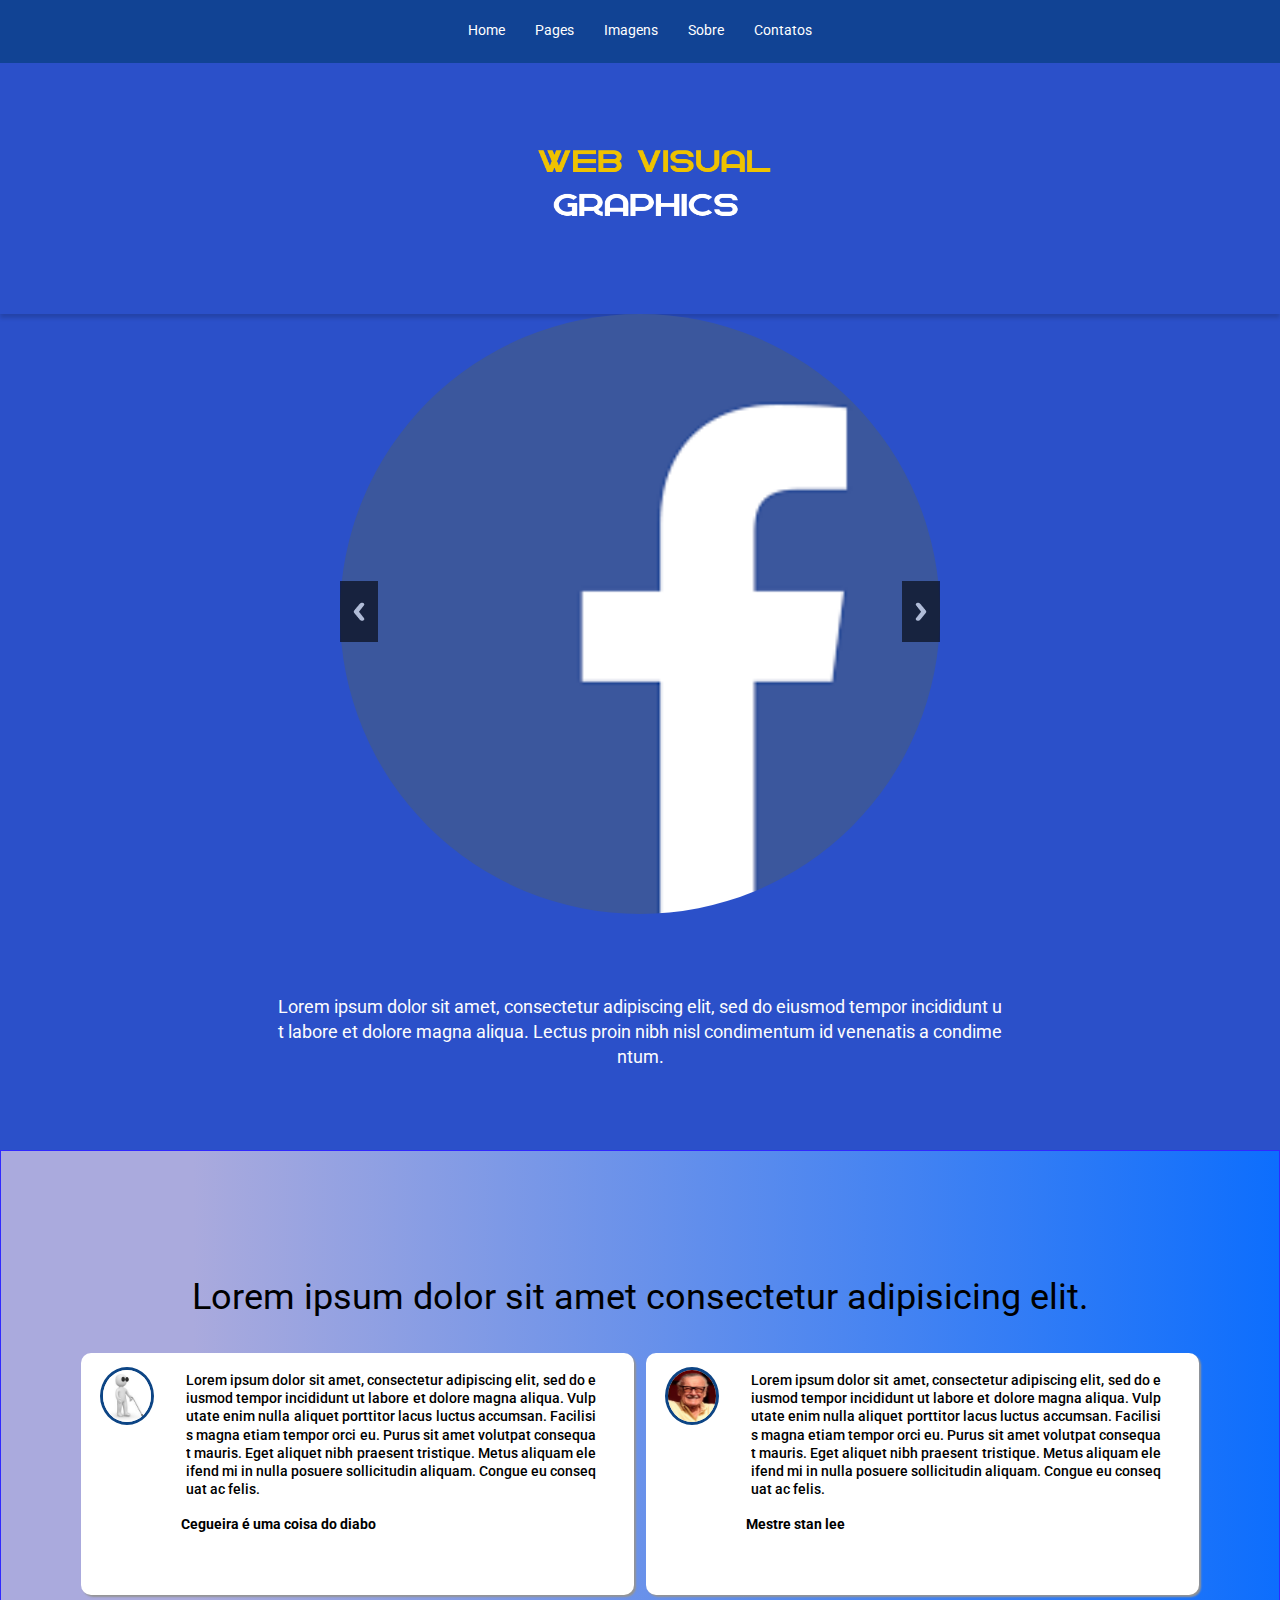
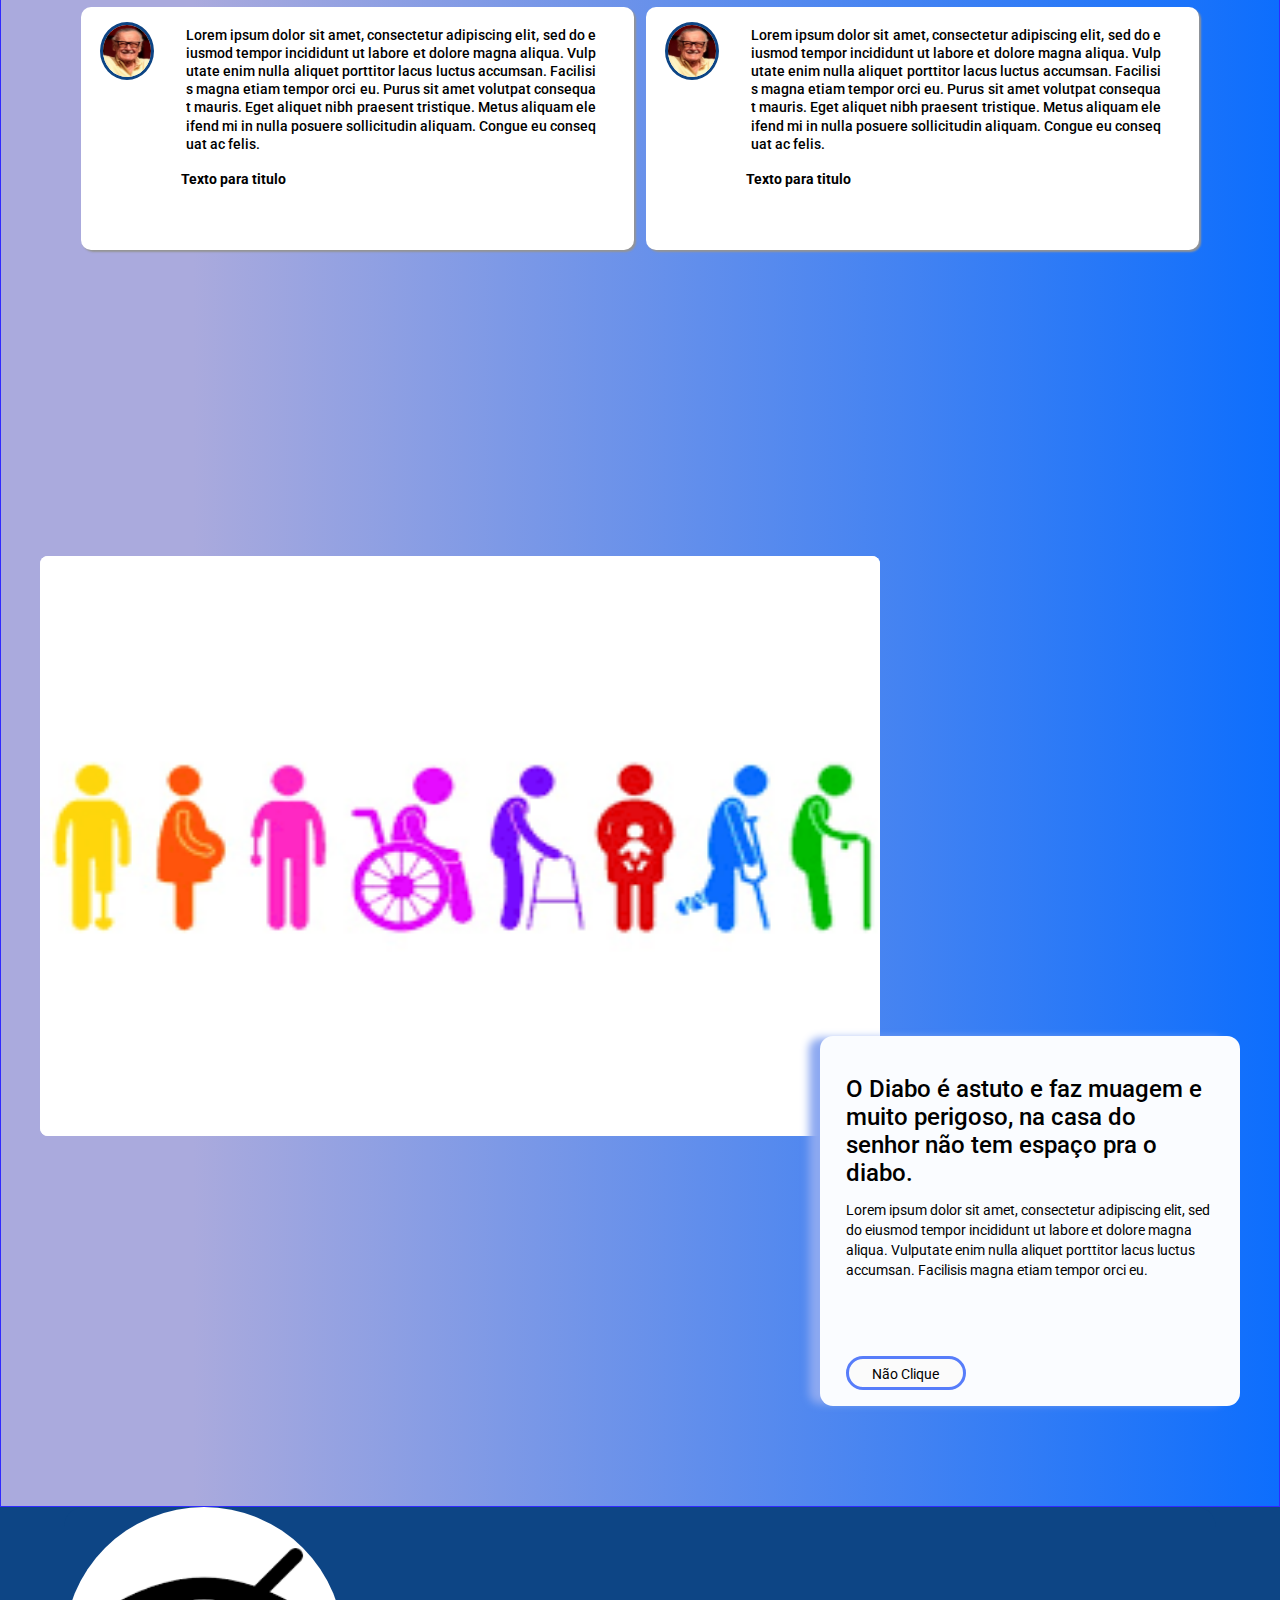
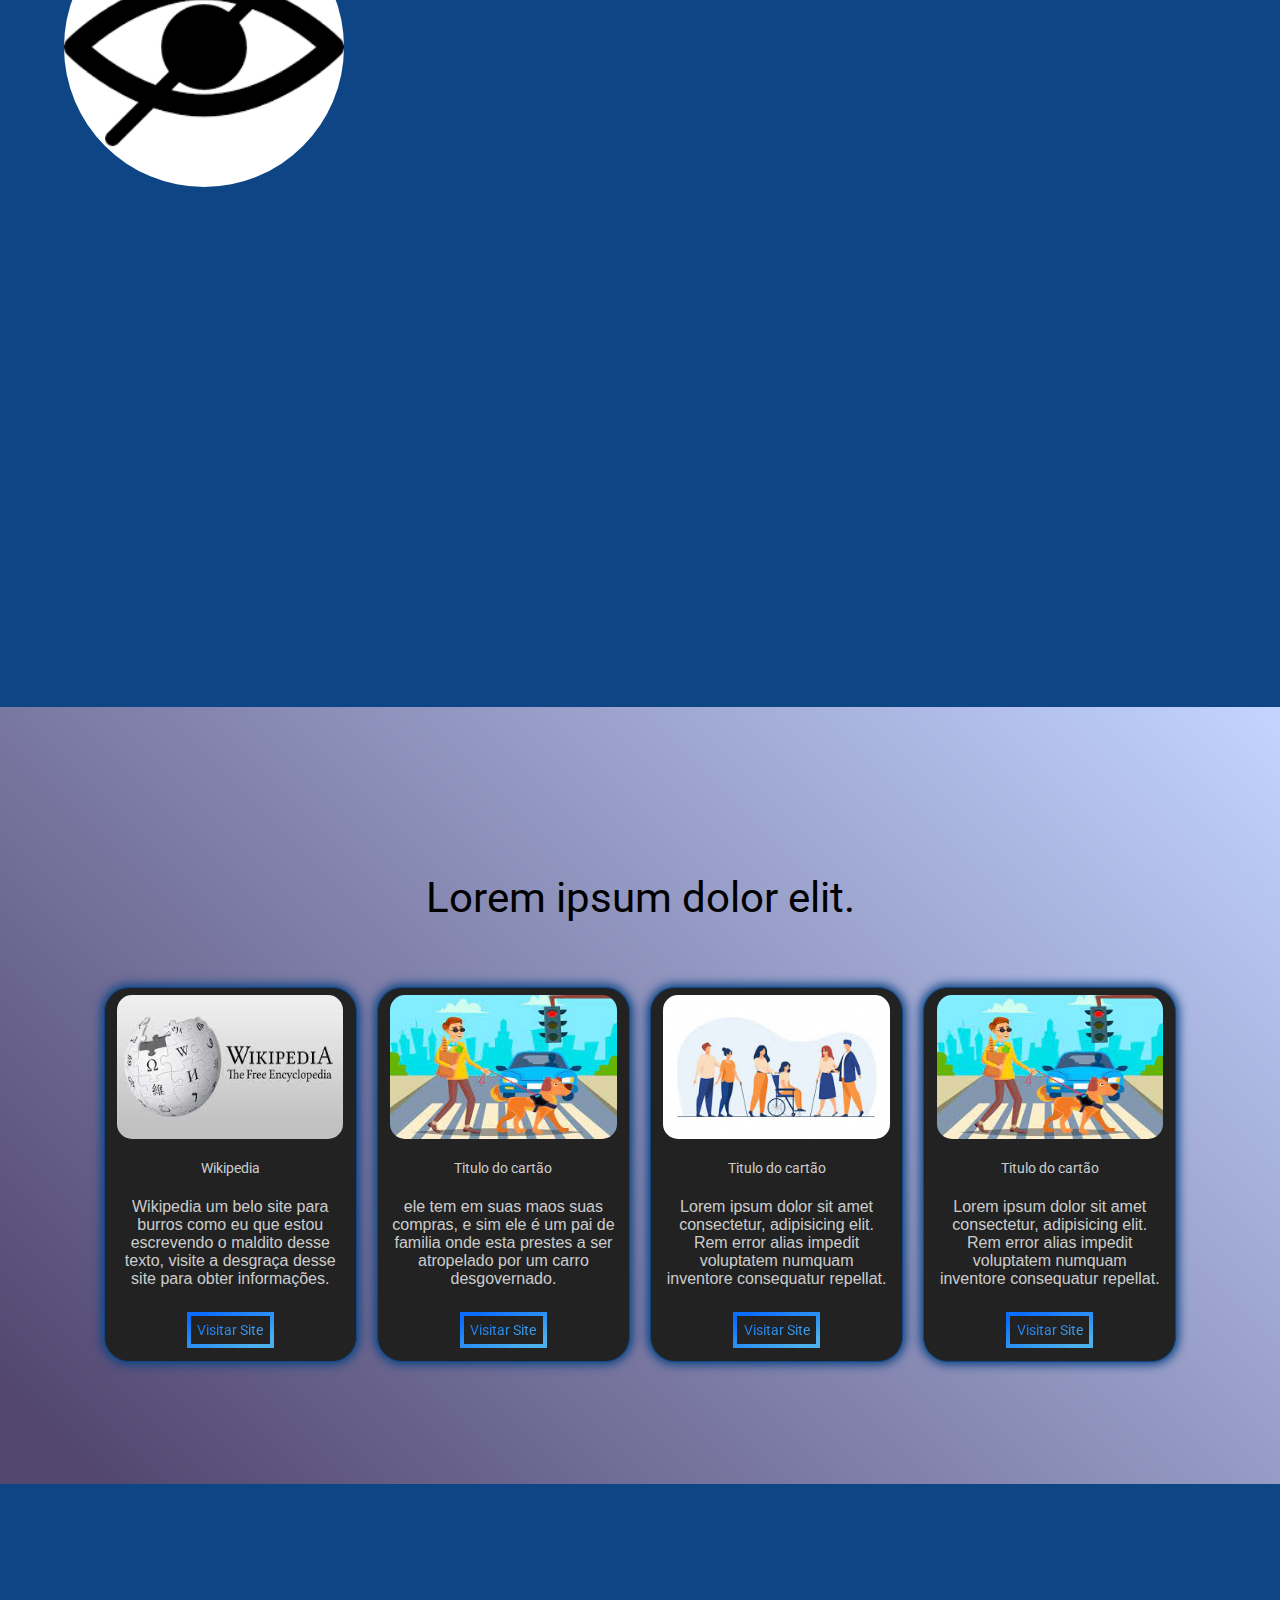
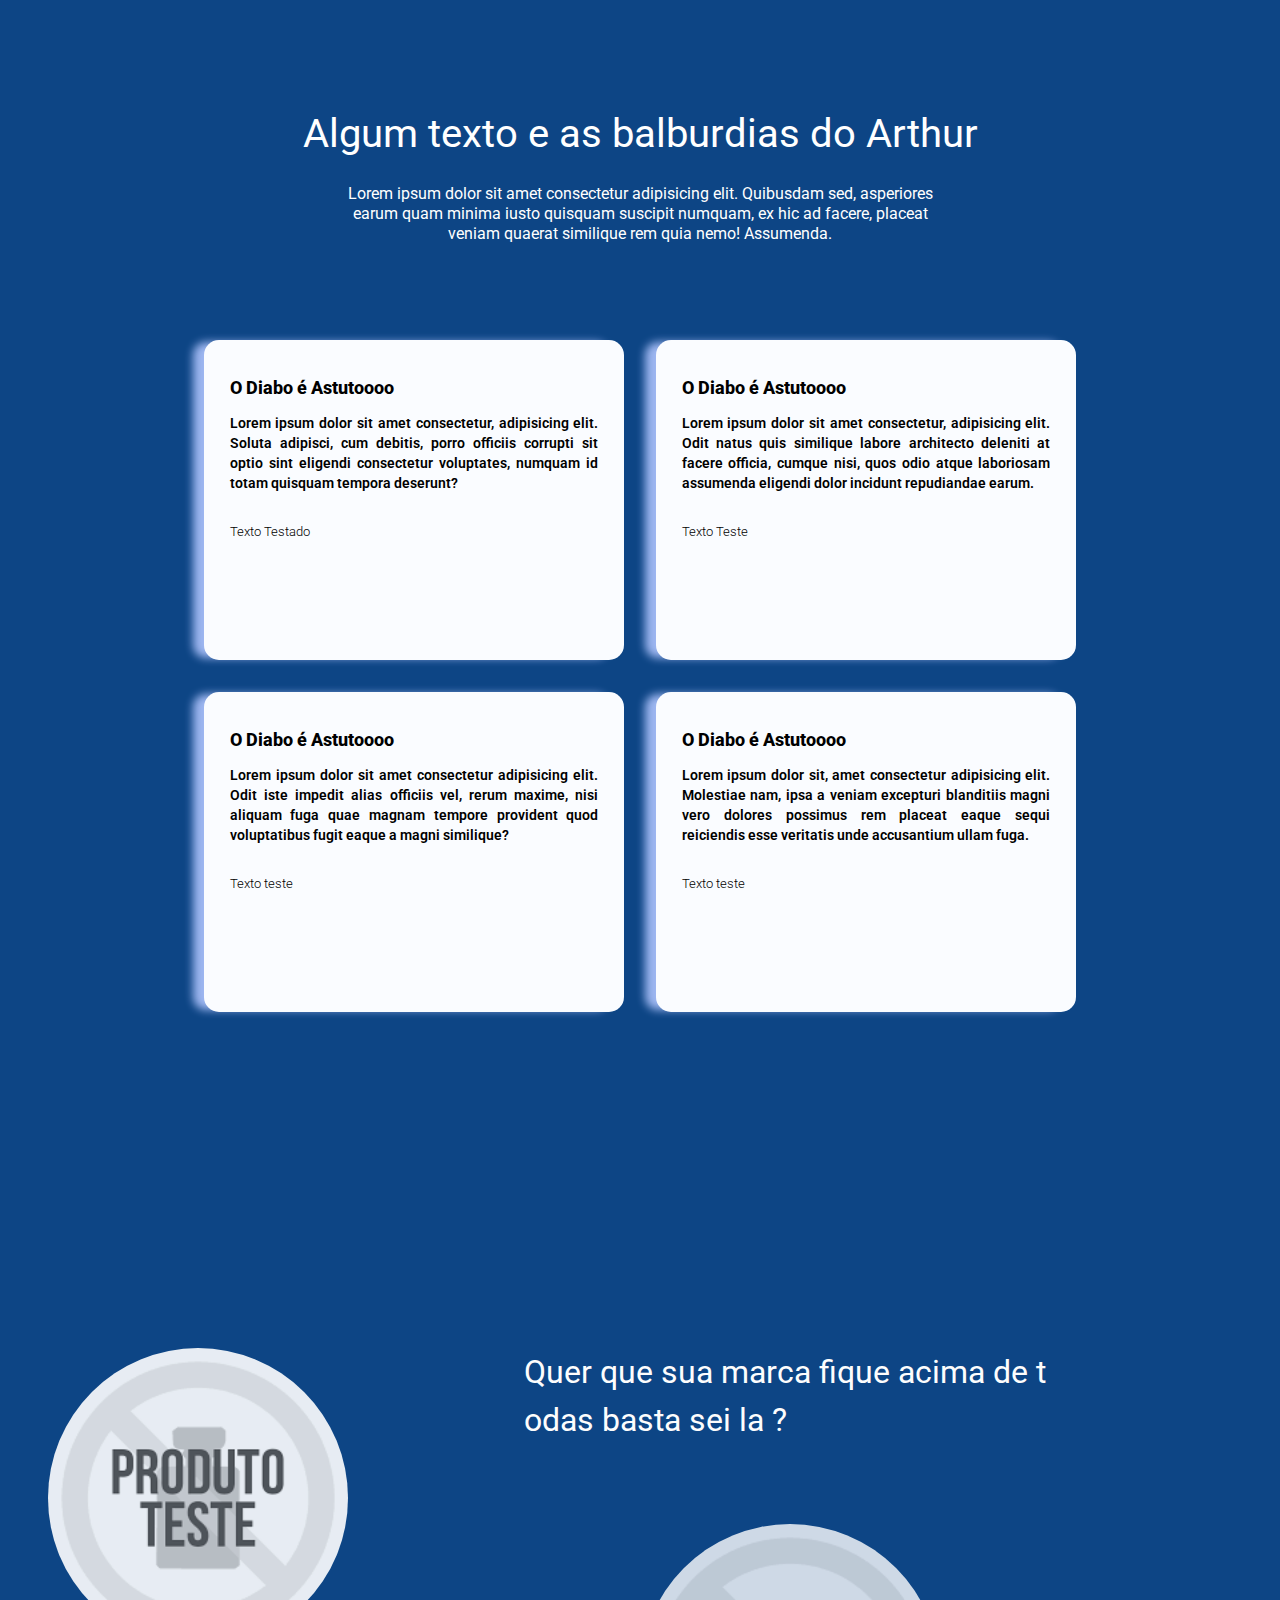
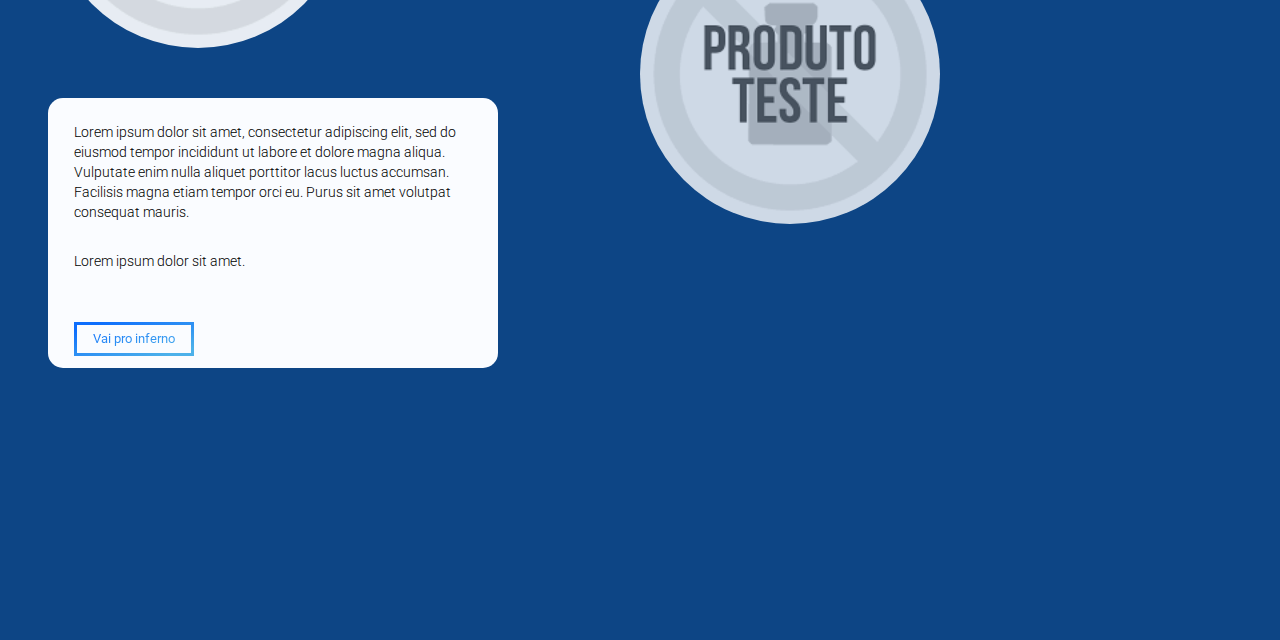
==== assets/index.html @ 1709c355 "arthur" ====
<!DOCTYPE html>
<html lang="pt-br">

<head>
	<meta charset="utf-8">
	<title>Web Visual Graphics</title>
	<meta name="viewport" content="width=device-width,initial-scale=1">
	<link rel="shorcut icon" type="image/jpg" href="img/favicon (1).ico">
	<link rel='stylesheet' href='https://cdn-uicons.flaticon.com/uicons-regular-rounded/css/uicons-regular-rounded.css'>
	<link rel='stylesheet'
		href='https://cdn-uicons.flaticon.com/uicons-regular-straight/css/uicons-regular-straight.css'>
	<link rel="stylesheet" href="./responsive-slide/ResponsiveSlides.js-master/responsiveslides.css">
	<link rel="stylesheet" href="./css/reset.css">
	<link rel="stylesheet" href="./css/style.css">
	<link rel="preconnect" href="https://fonts.googleapis.com">
	<link rel="preconnect" href="https://fonts.gstatic.com" crossorigin>
	<link href="https: //fonts.googleapis.com/css2? family= Poppins:wght@500 & display=swap" rel="stylesheet">
	<link
		href="https://fonts.googleapis.com/css2?family=Montserrat:wght@200;300&family=Open+Sans:wght@300&family=Roboto:wght@300;400;700&display=swap"
		rel="stylesheet">
	<script src="http://ajax.googleapis.com/ajax/libs/jquery/3.0.0/jquery.min.js"></script>
	<script src="./responsive-slide/ResponsiveSlides.js-master/responsiveslides.min.js"></script>
	<script>
		// You can also use "$(window).load(function() {"
		$(function () {
			$("#slider4").responsiveSlides({
				auto: true,
				pager: false,
				nav: true,
				speed: 500,
				namespace: "callbacks",

			});

		});
	</script>
</head>

<body>

	<header class="menus">
		<nav class="nav">
			<ul class="container">
				<li class=""><a href='#'>Home</a></li>
				<li class='dropdown'>
					<a href='#'>Pages <i class="fi fi-rr-angle-small-down"></i></a>
					<div class='mega-menu'>
						<div class="container">
							<div class="item">
								<h3>Home Page</h3>
								<ul>
									<li><a href='./index.html'>Pagina Home</a></li>
								</ul>
							</div>
							<div class="item">
								<h3>Contatos</h3>
								<ul>
									<li><a
											href='mailto:arthurmartins696@gmail.com?subject=Assunto&body=Digite sua mensagem'>Pagina
											para contato</a></li>
								</ul>
							</div>
							<div class="item">
								<h3>Portfolio</h3>
								<ul>
									<li><a href='#'>Portfolio</a></li>
								</ul>
							</div>
							<div class="item">
								<h3>Custom</h3>
								<img src="#">
							</div>
						</div>
					</div>
				</li>
				<li class='dropdown'>
					<a href='#'>Imagens <i class="fi fi-rr-angle-small-down"></i> </a>
					<div class='mega-menu'>
						<div class="container">
							<div class="item">
								<h3>Primeira Imagem</h3>
								<img class="dropdown__img" src="img/250-x-250.jpg">
							</div>

							<div class="item">
								<h3>Segunda Imagem</h3>
								<img class="dropdown__img" src="img/download (1).png">
							</div>

							<div class="item">
								<h3>Terceira Imagem</h3>
								<img class="dropdown__img" src="img/Square_200x200.png">
							</div>

							<div class="item">
								<h3>Terceira Imagem</h3>
								<img src="#">
							</div>

							<div class="item">
								<h3>Quarta Imagem</h3>
								<img src="#">
							</div>

							<div class="item">
								<h3>Quinta Imagem</h3>
								<img src="#">
							</div>

						</div>
					</div>
				</li>
				<li><a href='./devs.html'>Sobre</a></li>
				<li><a href='mailto:arthurmartins696@gmail.com?subject=Assunto&body=Digite sua mensagem'>Contatos</a></li>
			</ul>
		</nav>
	</header>

	<section class="logotipo">
		<div class="container">
			<img src="./img/Logotipo 5.png" class="logotipo__img" alt="logotipo do web visual"></img>
		</div>
	</section>

	<div class="testeTestadoBanner">
		<section class="container">
			<div id="banner">
				<div class="banner__principal">
					<ul class="rslides" id="slider4">
						<li>
							<a href="https://pt-br.facebook.com/"><img class="banner__img" src="./img/facebook.png"
									alt="imagem do facebook para banner"></a>
						</li>
						<li>
							<a href="https://www.instagram.com/axthurx/"><img class="banner__img"
									src="./img/download (1).jpg" alt="imagem do instagram para o banner"></a>
						</li>
						<li>
							<a><img class="banner__img img-fluid" src="./img/download (2).jpg"
									alt="imagem do twitter pra o banner "></a>
						</li>
					</ul>
				</div>
			</div>
			<div class="banner__paragrafo">
				<p class="banner__texto">
					Lorem ipsum dolor sit amet, consectetur adipiscing elit, sed do eiusmod tempor incididunt ut labore
					et dolore magna aliqua. Lectus proin nibh nisl condimentum id venenatis a condimentum. </p>
			</div>
		</section>
	</div>

	<main class="caixas">
		<div class="testandoContainer ">
			<section class="container">
				<h2 class="caixas__titulos">Lorem ipsum dolor sit amet consectetur adipisicing elit.</h2>

				<div class="caixas__conteudo">
					<div class="caixas__body">
						<div class="caixas__body-conteudo">
							<img class="caixas__body-imagens" src="./img/cegodemuleta.jpg"
								alt="deficiente visual de muleta imagem para cartão de informações">
							<p class="caixas__body-texto">Lorem ipsum dolor sit amet, consectetur adipiscing
								elit, sed do eiusmod tempor incididunt ut labore et dolore magna aliqua. Vulputate
								enim nulla aliquet porttitor lacus luctus accumsan. Facilisis magna etiam tempor
								orci eu. Purus sit amet volutpat consequat mauris. Eget aliquet nibh praesent
								tristique. Metus aliquam eleifend mi in nulla posuere sollicitudin aliquam. Congue
								eu consequat ac felis.</p>
							<h3 class="caixas__body-subtitulo">Cegueira é uma coisa do
								diabo</h3>
						</div>
					</div>

					<div class="caixas__body">
						<div class="caixas__body-conteudo">
							<img class="caixas__body-imagens" src="./img/stanlee.jpg" alt="">
							<p class="caixas__body-texto">Lorem ipsum dolor sit amet, consectetur adipiscing
								elit, sed do eiusmod tempor incididunt ut labore et dolore magna aliqua. Vulputate
								enim nulla aliquet porttitor lacus luctus accumsan. Facilisis magna etiam tempor
								orci eu. Purus sit amet volutpat consequat mauris. Eget aliquet nibh praesent
								tristique. Metus aliquam eleifend mi in nulla posuere sollicitudin aliquam. Congue
								eu consequat ac felis.</p>
							<h3 class="caixas__body-subtitulo">Mestre stan lee</h3>
						</div>
					</div>

					<div class="caixas__body">
						<div class="caixas__body-conteudo">
							<img class="caixas__body-imagens" src="./img/stanlee.jpg" alt="">
							<p class="caixas__body-texto">Lorem ipsum dolor sit amet, consectetur adipiscing
								elit, sed do eiusmod tempor incididunt ut labore et dolore magna aliqua. Vulputate
								enim nulla aliquet porttitor lacus luctus accumsan. Facilisis magna etiam tempor
								orci eu. Purus sit amet volutpat consequat mauris. Eget aliquet nibh praesent
								tristique. Metus aliquam eleifend mi in nulla posuere sollicitudin aliquam. Congue
								eu consequat ac felis.
							</p>
							<h3 class="caixas__body-subtitulo">Texto para titulo</h3>
						</div>
					</div>

					<div class="caixas__body">
						<div class="caixas__body-conteudo">
							<img class="caixas__body-imagens" src="./img/stanlee.jpg" alt="">
							<p class="caixas__body-texto">Lorem ipsum dolor sit amet, consectetur adipiscing
								elit, sed do eiusmod tempor incididunt ut labore et dolore magna aliqua. Vulputate
								enim nulla aliquet porttitor lacus luctus accumsan. Facilisis magna etiam tempor
								orci eu. Purus sit amet volutpat consequat mauris. Eget aliquet nibh praesent
								tristique. Metus aliquam eleifend mi in nulla posuere sollicitudin aliquam. Congue
								eu consequat ac felis.
							</p>
							<h3 class="caixas__body-subtitulo">Texto para titulo</h3>
						</div>
					</div>
				</div>
			</section>


			<article class="container">
				<section class="principal">

					<div class="principal__primeiro">
						<img src="./img/download (2).png " alt="Imagem de acessibilidade digital"
							class="principal__primeiro-imagem">
					</div>

					<div class="principal__conteudo">
						<div class="principal__conteudo-body">
							<h4 class="principal__conteudo-titulo">O Diabo é astuto e faz muagem e muito perigoso, na
								casa
								do senhor não tem espaço pra o diabo. </h4>
							<p class="principal__conteudo-texto">
								Lorem ipsum dolor sit amet, consectetur adipiscing elit, sed do eiusmod tempor
								incididunt ut labore et dolore magna aliqua. Vulputate enim nulla aliquet porttitor
								lacus luctus accumsan. Facilisis magna etiam tempor orci eu.</p>
							<!-- <small>
								<p class="principal__conteudo-subtexto">Texto Testado</p>
							</small> -->
							<button type="button" class="principal__conteudo-btn"><a
									href="https://hackertyper.net/#">Não
									Clique</a></button>
						</div>
					</div>

				</section>
			</article>
		</div>
	</main>

	<div class="bola">
		<b></b>
	</div>


	<div class="testeManeiro">
		<h2 class="cards__titulo">Lorem ipsum dolor elit.</h2>
		<div class="container">
			<div class="cards">
				<div class="card">
					<div class="box">
						<img src="./img/download (3).jpg" class="card__img" alt="...">
						<div class="card__body">
							<h5 class="card__title">Wikipedia</h5>
							<!-- <h6 class="card__subtitle">Professor dos Burros</h6> -->
							<p class="card__text">Wikipedia um belo site para burros como eu que estou escrevendo o
								maldito
								desse texto, visite a desgraça desse site para obter informações.</p>
							<a href="https://pt.wikipedia.org/wiki/Wikip%C3%A9dia:P%C3%A1gina_principal"
								class="card__btn"><i class="fi fi-rr-link-alt"></i> Visitar Site</a>
						</div>
					</div>
				</div>
				<div class="card">
					<div class="box">
						<img src="./img/dvisuais2.jpg" class="card__img" alt="...">
						<div class="card__body">
							<h5 class="card__title">Titulo do cartão</h5>
							<!-- <h6 class="card__subtitle">Subtitulo do cartão</h6> -->
							<p class="card__text">ele tem em suas maos suas compras, e sim ele é um pai de familia onde
								esta
								prestes a ser atropelado por um carro desgovernado.</p>
							<a href="#" class="card__btn"><i class="fi fi-rr-link-alt"></i> Visitar Site</a>
						</div>
					</div>
				</div>
				<div class="card">
					<div class="box">
						<img src="./img/pessoasacesse.jpg" class="card__img" alt="...">
						<div class="card__body">
							<h5 class="card__title">Titulo do cartão</h5>
							<!-- <h6 class="card__subtitle">Subtitulo do cartão</h6> -->
							<p class="card__text">Lorem ipsum dolor sit amet consectetur, adipisicing elit. Rem error
								alias
								impedit voluptatem numquam inventore consequatur repellat.</p>
							<a href="#" class="card__btn"><i class="fi fi-rr-link-alt"></i> Visitar Site</a>
						</div>
					</div>
				</div>

				<div class="card">
					<div class="box">
						<img src="./img/dvisuais2.jpg" class="card__img" alt="...">
						<div class="card__body">
							<h5 class="card__title">Titulo do cartão</h5>
							<!-- <h6 class="card__subtitle">Subtitulo do cartão</h6> -->
							<p class="card__text">Lorem ipsum dolor sit amet consectetur, adipisicing elit. Rem error
								alias
								impedit voluptatem numquam inventore consequatur repellat.</p>
							<a href="#" class="card__btn"><i class="fi fi-rr-link-alt"></i> Visitar Site</a>
						</div>
					</div>
				</div>
			</div>
		</div>
	</div>

	<div class="container">
		<div class="text">
			<h4 class="text__titulo">Algum texto e as balburdias do Arthur</h4>
			<p class="text__subtitulo">Lorem ipsum dolor sit amet consectetur adipisicing elit. Quibusdam sed,
				asperiores
				earum quam minima iusto
				quisquam suscipit numquam, ex hic ad facere, placeat veniam quaerat similique rem quia nemo! Assumenda.
			</p>
		</div>
		<section class="container">
			<section class="quadrado">
				<div class="quadrado__informacao">
					<div class="quadrado__informacao-body">
						<i class="quadrado__icone fi fi-rs-settings"></i>
						<h4 class="quadrado__informacao-titulo">O Diabo é Astutoooo</h4>
						<p class="quadrado__informacao-texto">Lorem ipsum dolor sit amet consectetur, adipisicing elit.
							Soluta adipisci, cum debitis, porro officiis corrupti sit optio sint eligendi consectetur
							voluptates, numquam id totam quisquam tempora deserunt?</p>
						<small>
							<p class="quadrado__informacao-subtexto">Texto Testado</p>
						</small>
					</div>
				</div>
				<div class="quadrado__informacao">
					<div class="quadrado__informacao-body">
						<i class="quadrado__icone fi fi-rs-settings"></i>
						<h4 class="quadrado__informacao-titulo">O Diabo é Astutoooo</h4>
						<p class="quadrado__informacao-texto">Lorem ipsum dolor sit amet consectetur, adipisicing elit.
							Odit natus quis similique labore architecto deleniti at facere officia, cumque nisi, quos
							odio atque laboriosam assumenda eligendi dolor incidunt repudiandae earum.</p>
						<small>
							<p class="quadrado__informacao-subtexto">Texto Teste</p>
						</small>
					</div>
				</div>
				<div class="quadrado__informacao">
					<div class="quadrado__informacao-body">
						<i class="quadrado__icone fi fi-rs-settings"></i>
						<h4 class="quadrado__informacao-titulo">O Diabo é Astutoooo</h4>
						<p class="quadrado__informacao-texto">Lorem ipsum dolor sit amet consectetur adipisicing elit.
							Odit iste impedit alias officiis vel, rerum maxime, nisi aliquam fuga quae magnam tempore
							provident quod voluptatibus fugit eaque a magni similique?</p>
						<small>
							<p class="quadrado__informacao-subtexto">Texto teste</p>
						</small>
					</div>
				</div>
				<div class="quadrado__informacao">
					<div class="quadrado__informacao-body">
						<i class="quadrado__icone fi fi-rs-settings"></i>
						<h4 class="quadrado__informacao-titulo">O Diabo é Astutoooo</h4>
						<p class="quadrado__informacao-texto">Lorem ipsum dolor sit, amet consectetur adipisicing elit.
							Molestiae nam, ipsa a veniam excepturi blanditiis magni vero dolores possimus rem placeat
							eaque sequi reiciendis esse veritatis unde accusantium ullam fuga.</p>
						<small>
							<p class="quadrado__informacao-subtexto">Texto teste</p>
						</small>
					</div>
				</div>
	</div>
	</section>
	</section>

	<section class="containerFinal">
	<section class="container">
			<div class="final">
				<div class="final__dupla">
					<img class="final__imagem" src="./img/testeimg.png" alt="alguma imagem">
					<h5 class="final__texto">Quer que sua marca fique acima de todas basta sei la ?</h5>
				</div>
				<img class="final__outram" src="./img/testeimg.png" alt="">

			</div>
			<div class="final__caixa">
				<div class="final__conteudo">
					<p class="final__conteudo-texto">Lorem ipsum dolor sit amet, consectetur adipiscing elit, sed do
						eiusmod tempor incididunt ut labore et dolore magna aliqua. Vulputate enim nulla aliquet
						porttitor lacus luctus accumsan. Facilisis magna etiam tempor orci eu. Purus sit amet volutpat
						consequat mauris.</p>
					<small>
						<p class="final__conteudo-subtexto">Lorem ipsum dolor sit amet.</p>
					</small>
					<button class="final__conteudo-btn"><a href="https://inferno.com">Vai pro
							inferno</a></button>
				</div>
			</div>
		</section>
	</section>
	<script src="js/main.js"></script>
</body>

</html>
---- assets/responsive-slide/ResponsiveSlides.js-master/responsiveslides.css ----
/*! http://responsiveslides.com v1.55 by @viljamis */
---- assets/css/style.css ----
@import url('../responsive-slide/ResponsiveSlides.js-master/demo/demo.css');
	@import url('https://cdn-uicons.flaticon.com/uicons-regular-rounded/css/uicons-regular-rounded.css');
	@import url('https://cdn-uicons.flaticon.com/uicons-regular-straight/css/uicons-regular-straight.css');

	:root {
		--effect: hover 1s linear infinite;
		--gradiente: linear-gradient(to left top, #4cb1ea 10%, #0d6efd 90%) !important;
		font-family: 'Montserrat', sans-serif;
		font-family: 'Open Sans', sans-serif;
		font-family: 'Roboto', sans-serif;
		font-family: 'Poppins', sans-serif;
	}

	body {
		background-color: #0d4585;
		font: 14px/20px "Roboto", sans-serif;
		margin: auto auto;
		justify-content: center;
		text-align: center;
		-webkit-font-smoothing: antialiased;
		min-height: 100vh;
	}

	.teste {
		font-size: 3rem;
	}

	.testandoContainer {
		border: solid 1px rgb(48, 41, 255);
		background: linear-gradient(90deg, #aadf 15%, #0d6efd 100%);
		width: 100vw;
	}

	.testeTestadoBanner {
		width: 100%;
		height: auto;
		background-color: rgb(43, 80, 201);
	}

	.testeTestadoQ {
		background-color: #edeaea;
	}

	.testeManeiro {
		flex-wrap: nowrap !important;
		background: linear-gradient(45deg, #5d476cdd 5%, #c2d4ff 100%);
		padding: 7rem;
		height: auto;
	}

	.container {
		margin: auto !important;
		max-width: 1200px;
		margin: 300px;
	}

	.nav {
		background: #114394;
		font-size: 0;
		position: relative;
	}

	nav>ul>li {
		display: inline-block;
		font-size: 14px;
		padding: 0 15px;
		position: relative;
	}

	nav>ul>li>a {
		color: #fff;
		display: block;
		padding: 20px 0;
		border-bottom: 3px solid transparent;
		transition: all .3s ease;
	}

	nav>ul>li:hover>a {
		color: rgba(126, 126, 126, 0.993);
		border-bottom: 3px solid #444;
	}

	.mega-menu {
		background: rgba(235, 235, 235, 0.824);
		visibility: hidden;
		opacity: 0;
		transition: visibility 0s, opacity 0.5s linear;
		position: absolute;
		left: 0;
		right: 0;
		width: 100%;
		z-index: 4;
	}

	.mega-menu h3 {
		color: #444;
	}

	.mega-menu .container {
		display: flex;
	}

	.mega-menu .item {
		flex-grow: 1;
		margin: 0 10px;
	}

	.mega-menu a {
		border-bottom: 1px solid #ddd;
		color: #2c678b;
		display: block;
		padding: 10px 0;
	}

	.mega-menu a:hover {
		color: #2d6a91;
	}

	.dropdown {
		position: static;
	}

	.dropdown:hover .mega-menu {
		visibility: visible;
		opacity: 1;
	}

	.dropdown__img {
		width: 60px;
		height: 40px;
		margin-top: 5px;
	}

	.callbacks_nav {
		display: table;
	}

	#banner .container {
		margin-top: 4rem;
	}

	.logotipo {
		background-color: rgb(43, 80, 201);
		background-position: center center;
		box-shadow: 0px 4px 4px rgba(0, 0, 0, 0.16);
		position: relative;
	}

	.logotipo__img {
		width: 300px;
		height: 240px;
		margin: 3px 14px 3px 14px;
		text-decoration: none;
		cursor: pointer;
		z-index: 1;
	}

	#banner {
		width: 50%;
		margin: auto auto;
		position: relative;
	}

	.banner__paragrafo {
		width: 74%;
		text-align: center;
		margin: 0;
		display: inline-block;
	}

	.banner__texto {
		padding: 5rem;
		word-break: break-all;
		font-size: 18px;
		color: #fdfdfd;
		line-height: 1.4;
	}

	.rslides {
		border-radius: 50%;
	}

	.caixas {
		display: flex;
	}

	.caixas__titulos {
		font-size: 36px;
		margin: 8rem 0 2rem 0;
		text-align: center;
		line-height: 36px;
	}

	.caixas__conteudo {
		display: flex;
		flex-wrap: wrap;
		justify-content: center;
	}

	.caixas__body {
		border-radius: 10px;
		width: 45%;
		height: 230px;
		background-color: #FFF;
		margin: 0.5%;
		box-shadow: 2px 2px 2px rgb(148, 148, 148);
		padding: .4rem;
	}

	.caixas__body-imagens {
		float: left;
		width: 10%;
		height: 58px;
		border-radius: 50%;
		border: 3px solid #0d4585;
		margin: .5rem 0 11rem .8rem;
		box-sizing: border-box;
		background: center;
	}

	.caixas__body-conteudo a {
		text-decoration: none;
		color: #000;
		font-weight: bold;
		width: 100%;
		height: 100%;
	}

	.caixas__body-texto {
		width: 76%;
		text-align: justify;
		line-height: 1.3;
		word-break: break-all;
		overflow: hidden;
		vertical-align: top;
		display: inline-block;
		font-weight: 500;
		margin-top: 12px;
	}

	.caixas__body-subtitulo {
		font-size: 14px;
		font-weight: 700;
		margin: 1rem;
		text-align: start;
		left: 27px;
		position: relative;
	}

	.principal {
		margin-top: 300px;
	}

	.principal__primeiro {
		width: 70%;
		height: 580px;
		background-color: #fff;
		z-index: -1;
		border-radius: 8px;
	}

	.principal__primeiro-imagem {
		width: 100%;
		height: 100%;
		border-radius: 8px;
	}

	.principal__conteudo {
		background-color: #fafcff;
		width: 35%;
		height: 370px;
		float: right;
		bottom: 100px;
		position: relative;
		box-shadow: -13px 0 8px -2px rgb(141, 169, 241);
		border-radius: 13px;
	}

	.principal__conteudo-body {
		margin-top: -0.2rem;
		padding: 1.6rem;
		display: flex;
		flex-direction: column;
		text-align: start;
	}

	.principal__conteudo-titulo {
		font: 1.5rem 'Roboto', sans-serif;
		font-weight: 500;
		margin: 1rem 0 0.9rem 0;
	}

	.principal__conteudo-texto {
		font-size: 0.9rem;
		font-weight: 400;
	}

	.principal__conteudo-subtexto {
		margin: 1.7rem 0 0.7rem 0;
		font-weight: 300;
	}

	.principal__conteudo-btn {
		background: #fbfbfb;
		border: 3px solid rgb(87, 125, 250);
		border-radius: 17px;
		color: #000;
		padding: .4rem;
		position: relative;
		font: 0.9rem 'Roboto', sans-serif;
		height: 34px;
		width: 120px;
		transition: .6s;
		position: absolute;
		top: 20rem;
	}

	.principal__conteudo-btn:hover,
	.principal__conteudo-btn:focus {
		transform: scale(1.2);
	}

	.bola {
		background-color: #0d4585;
		margin: auto auto;
		width: 90vw;
		height: 800px;
		position: relative;
		border-radius: 20px;
		overflow: hidden;
		z-index: -99;
		justify-content: center;
	}

	.bola b {
		display: block;
		margin: auto auto;
		width: 280px;
		height: 280px;
		border-radius: 50%;
		background: url(../img/download.png) no-repeat center/ cover;
		position: absolute;
		-webkit-animation: moveX 2s linear 0s infinite alternate, moveY 3.4s linear 0s infinite alternate;
		-moz-animation: moveX 2s linear 0s infinite alternate, moveY 3.4s linear 0s infinite alternate;
		-o-animation: moveX 2s linear 0s infinite alternate, moveY 3.4s linear 0s infinite alternate;
		animation: moveX 4s linear 0s infinite alternate, moveY 3.4s linear 0s infinite alternate;
	}

	@-webkit-keyframes moveX {
		from {
			left: 0;
		}

		to {
			left: calc(55vw);
		}
	}

	@-moz-keyframes moveX {
		from {
			left: 0;
		}

		to {
			left: calc(55vw);
		}
	}

	@-o-keyframes moveX {
		from {
			left: 0;
		}

		to {
			left: calc(55vw);
		}
	}

	@keyframes moveX {
		from {
			left: 0;
		}

		to {
			left: calc(55vw);
		}
	}

	@-webkit-keyframes moveY {
		from {
			top: 0;
		}

		to {
			top: 500px;
		}
	}

	@-moz-keyframes moveY {
		from {
			top: 0;
		}

		to {
			top: 500px;
		}
	}

	@-o-keyframes moveY {
		from {
			top: 0;
		}

		to {
			top: 500px;
		}
	}

	@keyframes moveY {
		from {
			top: 0;
		}

		to {
			top: 500px;
		}
	}

	.testeManeiro .container {
		display: flex;
		justify-content: center;
	}

	.cards {
		display: flex;
		flex-wrap: nowrap;
	}

	.cards__titulo {
		font-size: 42px;
		margin: 4rem 0 4rem 0;
		text-align: center;
		line-height: 30px;
	}

	.card {
		transition: .6s;
	}

	.box {
		position: relative;
		height: 360px;
		border: 1px solid #0f4685;
		box-shadow: 0px 0px 10px 3px rgba(15, 70, 133, 1);
		border-radius: 25px;
		background: #222;
		color: rgba(250, 250, 250, 0.8);
		margin-bottom: 2rem;
		margin: 10px;
		width: 14.9rem;
		padding: .4rem;
	}

	.card:hover {
		transform: translateY(-40px);
	}

	.card__img {
		height: 40%;
		width: 95%;
		border-radius: 15px;
	}

	.card__body {
		padding: .5rem;
	}

	.card__subtitle {
		font-size: 0.75rem;
		margin-top: 0.3rem;
	}

	.card__title {
		margin: .4rem 0 .25rem 0;
	}

	.card__text {
		position: relative;
		top: 1rem;
		font: message-box;
	}

	.card__btn {
		border: 4px solid;
		border-image-slice: 1;
		background: var(--gradiente) !important;
		cursor: pointer;
		-webkit-background-clip: text !important;
		-webkit-text-fill-color: transparent !important;
		border-image-source: var(--gradiente) !important;
		text-decoration: none;
		padding: 0.4rem;
		top: 3rem;
		position: relative;
		box-sizing: border-box;
		transition: all .25s ease;
	}

	.card__btn:hover,
	.card__btn:focus {
		background: var(--gradiente) !important;
		-webkit-background-clip: none !important;
		-webkit-text-fill-color: #fff !important;
		border: 4px solid #fff !important;
		box-shadow: #222 1px 0 10px;
	}

	.text {
		margin: 15rem 0 5rem 0;
		font-size: 1rem;
		font: 500;
		color: #fff;
	}

	.text__titulo {
		font-size: 2.5rem;
	}

	.text__subtitulo {
		margin: 2.5rem auto auto auto;
		text-align: center;
		width: 51%;
	}

	.quadrado {
		display: flex;
		flex-direction: row;
		flex-wrap: wrap;
		place-content: center;
	}

	.quadrado__informacao {
		background-color: #fafcff;
		width: 35%;
		height: 320px;
		border-radius: 15px;
		box-shadow: -13px 0 8px -2px rgb(157 182 240);
		margin: 1rem;
		transition: .6s;
	}

	.quadrado__informacao-body {
		margin-top: -0.2rem;
		padding: 1.6rem;
		display: flex;
		flex-direction: column;
		text-align: justify;
	}

	.quadrado__icone {
		font-size: 50px;
	}

	.quadrado__informacao-titulo {
		font: 1.5rem 'Roboto', sans-serif;
		font-weight: 800;
		font-size: 1.1rem;
		margin: 1rem 0 1rem 0;
	}

	.quadrado__informacao-texto {
		font-size: 0.9rem;
		font-weight: 600;
	}

	.quadrado__informacao-subtexto {
		margin: 1.7rem 0 0 0;
		font-weight: 300;
		font-size: 0.8rem;
	}

	.quadrado__informacao:hover {
		transform: translateY(-30px);
	}

	.containerFinal {
		margin: 17rem 0 11rem 0;
		padding: 3rem;
	}

	.final__imagem {
		border-radius: 50%;
		background: center/no-repeat;
		box-sizing: border-box;
		width: 300px;
		height: 300px;
		float: left;
		opacity: 0.9;
	}

	.final__texto {
		font-size: 2rem;
		width: 45%;
		text-align: initial;
		line-height: 1.5;
		word-break: break-all;
		vertical-align: top;
		display: inline-block;
		color: #fdfdfd;
	}

	.final__outram {
		width: 300px;
		height: 300px;
		border-radius: 50%;
		box-sizing: border-box;
		position: relative;
		top: 5rem;
		z-index: 22;
		animation: rotateZ 2s linear infinite alternate;
		animation: rotateR 2s linear infinite alternate;
		opacity: 0.8;
	}

	@keyframes rotateZ {
		from {
			transform: rotate(-5deg);
		}

		to {
			transform: rotate(9deg);
		}
	}

	@keyframes rotateR {
		from {
			transform: rotate(9deg);
		}

		to {
			transform: rotate(-5deg);
		}
	}


	.final__caixa {
		background-color: #fafcff;
		width: 38%;
		height: 270px;
		border-radius: 15px;
		transition: .6s;
		position: relative;
		bottom: 3rem;
	}

	.final__conteudo {
		margin-top: -0.2rem;
		padding: 1.6rem;
		display: flex;
		flex-direction: column;
		text-align: start;
	}

	.final__conteudo-texto {
		font-size: 0.9rem;
		font-weight: 300;
		text-align: initial;
	}

	.final__conteudo-subtexto {
		margin: 1.7rem 0 0.7rem 0;
		font-weight: 300;
	}

	.final__conteudo-btn {
		border: 3px solid;
		border-radius: 17px;
		padding: .4rem;
		display: inline-block;
		font: .8rem 'Roboto', sans-serif;
		height: 34px;
		width: 120px;
		border-image-slice: 1;
		background: var(--gradiente) !important;
		cursor: pointer;
		-webkit-background-clip: text !important;
		-webkit-text-fill-color: transparent !important;
		border-image-source: var(--gradiente) !important;
		transition: all .7s ease;
		position: absolute;
		top: 14rem;
	}


	.final__conteudo-btn:hover,
	.final__conteudo-btn:focus {
		background: var(--gradiente) !important;
		-webkit-background-clip: none !important;
		-webkit-text-fill-color: #fff !important;
		border: 3px solid #fff !important;
		box-shadow: #222 1px 0 10px;
		border-radius: 17px;
	}

	.rodape {
		display: flex;
		justify-content: space-around;
		padding: 3em 0;
	}

	.lista__rodape {
		border-left: 1px solid #cccc;
		padding-left: 1em;
	}

	.lista__rodape-item {
		display: flex;
		align-items: center;
		margin: .6em 0;
	}

	.grupo__titulo {
		font: 3rem 'Poppins', sans-serif;
		color: #fff;
		font-weight: 600;
		margin: 8rem 0 3rem 0;
	}

	.testeG {
		display: flex;
		flex-wrap: wrap;
		padding: 2rem;
		justify-content: space-evenly;
	}

	.grupo {
		width: 120px;
		height: 120px;
		top: 0;
		bottom: 0;
		left: 0;
		right: 0;
		position: absolute;
		margin: 0;
		background-color: black;
		background-size: cover;
		cursor: pointer;
		-webkit-box-shadow: 0 0 5px #000;
		box-shadow: 0 0 5px #000;
		border-radius: 50%;
		box-sizing: border-box;
	}

	.overlay {
		width: 210px;
		height: 210px;
		position: relative;
		border-radius: 50%;
		background: rgba(77, 77, 77, .9);
		color: #fef5df;
		opacity: 0;
		transition: all 0.5s;
		font-family: 'Playfair Display', serif;
	}

	.items {
		padding: .7rem;
		letter-spacing: 3px;
		text-align: center;
		width: auto;
		height: auto;
	}

	.head {
		font-size: .8rem;
		line-height: 22px;
		transform: translateY(40px);
		transition: all 0.7s;
	}

	.nome {
		font-size: 1rem;
	}

	.head hr {
		display: block;
		border: none;
		border-bottom: solid 1px #fef5df;
		position: absolute;
		bottom: 0;
		left: 0;
		transition: all 0.5s;
		min-inline-size: -webkit-fill-available;
	}

	.descricao {
		font-size: 20px;
		line-height: 22px;
		font-weight: bold;
		opacity: 0;
		transform: translateY(40px);
		transition: all 0.7s;
	}

	.descricao .aluno {
		color: #f9f9e3;
	}

	.cart {
		font-size: 10px;
		opacity: 0;
		letter-spacing: 3px;
		font-family: 'Lato', sans-serif;
		transform: translateY(40px);
		transition: all 0.7s;
	}

	.cart i {
		font-size: 10px;
	}

	.cart span {
		margin-left: 10px;
		font-size: 18px;
	}

	.grupo:hover {
		transition: 3s ease;
		transform: scale(1);
	}

	.grupo:hover .overlay {
		opacity: 1;
	}

	.grupo:hover .overlay .head {
		transform: translateY(0px);
	}

	.grupo:hover .overlay hr {
		width: 75px;
		transition-delay: 0.4s;
	}

	.grupo:hover .overlay .descricao {
		transform: translateY(0px);
		transition-delay: 0.3s;
		opacity: 1;
	}

	.grupo:hover .overlay .cart {
		transform: translateY(0px);
		transition-delay: 0.6s;
		opacity: 1;
	}

	.grupo {
		width: 210px;
		height: 210px;
		position: relative;
		top: 0;
		right: 0;
		left: 0;
		bottom: 0;
		margin: 0 1.3rem 2.5rem 0;
		background-color: black;
		cursor: pointer;
		-webkit-box-shadow: 0 0 5px #000;
		box-shadow: 0 0 5px #000;
	}

	.grupo:nth-child(1) {
		background: url("../img/Arthur.jpg") center/cover;
	}

	.grupo:nth-child(2) {
		background: url('../img/bonecopau.jpg') center/cover;
	}

	.grupo:nth-child(3) {
		background: url('../img/bonecopau.jpg') center/cover;
	}

	.grupo:nth-child(4) {
		background: url('../img/bonecopau.jpg') center/cover;
	}

	.grupo:nth-child(5) {
		background: url('../img/bonecopau.jpg') center/cover;
	}

	.grupo:nth-child(6) {
		background: url('../img/bonecopau.jpg') center/cover;
	}

	.grupo:nth-child(7) {
		background: url('../img/neitan.jpg') center/cover;
		opacity: 0.6;
	}

	/* Telas pequenas e laptops */
	@media screen and (max-width: 1024px) {
		.caixas__titulos {
			font-size: 30px;
		}

		.principal__primeiro {
			height: 520px;
		}

		.principal__conteudo {
			width: 45%;
			margin-right: 3rem;
		}

		.cards {
			flex-wrap: wrap;
			justify-content: center;
		}

		.quadrado__informacao {
			width: 37%;
		}

		.final__texto {
			font-size: 1.9rem;
		}

		.final__caixa {
			width: 38%;
		}

		.final__conteudo-subtexto {
			margin: .7rem 0 .7rem 0;
		}
	}


	@media screen and (max-width: 950px) {
		.principal__primeiro {
			height: 515px;
		}

		.caixas__body-imagens {
			width: 14%;
		}

		.caixas__body-texto .quadrado__informacao {
			width: 40%;
		}

		.final__conteudo-texto {
			font-size: .8rem;
		}

		.final__conteudo-subtexto {
			margin: 1.4rem 0 0 0;
		}

		.final__imagem {
			width: 250px;
			height: 250px;
		}

		.final__caixa {
			width: 40%;
		}

		.final__texto {
			font-size: 1.8rem;
		}

		.final__outram {
			width: 250px;
			height: 250px;
			right: 0;
		}
	}

	/* Ipads e tablets */
	@media screen and (max-width: 775px) {

		.caixas__body-conteudo {
			margin: 0 auto 300px auto;
		}

		.caixas__body-imagens {
			float: left;
			width: 12%;
			height: 42px;
			border-radius: 50%;
			border: 3px solid #0d4585;
			margin: 0.8rem 0 11rem 0.8rem;
			box-sizing: border-box;
			background: center;
		}

		.caixas-titulos {
			font-size: 26px;
		}

		.caixas__body-texto {
			font-size: .8rem;
			line-height: 1.2;
		}

		.principal__primeiro {
			height: 400px
		}

		.principal__conteudo {
			width: 43%;
			height: 305px;
		}

		.principal__conteudo-titulo {
			font-size: .9rem;
		}

		.principal__conteudo-texto {
			font-size: .8rem;
			line-height: 1.3;
		}

		.principal__conteudo-subtexto {
			font-size: .6rem;
		}

		.principal__conteudo-btn {
			font-size: .76rem;
			height: 32px;
			width: 90px;
			top: 16rem;
		}

		.testeManeiro {
			padding: 4rem;
		}

		.cards {
			display: flex;
			flex-wrap: wrap;
		}

		.cards__titulo {
			font-size: 38px;
		}

		.card {
			min-width: 0;
		}

		.box {
			height: 360px;
			margin: 16px
		}

		.card__body {
			padding: 0;
		}

		.card__text {
			top: 0.4rem;
			font: message-box;
			font-size: 0.87rem;
		}

		.text__titulo {
			font-size: 2rem;
		}

		.quadrado__informacao {
			width: 42%;
		}

		.quadrado__informacao-subtexto {
			display: none;
		}

		.final {
			justify-content: center;
		}

		.final__imagem {
			width: 250px;
			height: 250px;
		}

		.final__texto {
			font-size: 1.5rem;
			width: 42%;
		}

		.final__outram {
			width: 250px;
			height: 250px;
		}

		.final__caixa {
			width: 46%;
			height: 286px;
		}

		.final__conteudo-texto {
			font-size: .85rem;
		}

		.final__conteudo-subtexto {
			display: none;
		}

		.grupo__titulo {
			font-size: 2rem
		}
	}

	@media screen and (max-width: 672px) {

		.caixas-titulos {
			font-size: 26px;
		}

		.caixas__body {
			height: 180px;
		}

		.caixas__body-texto {
			font-size: .7rem;
		}

		.caixas__body-subtitulo {
			font-size: 10px;
		}

		.principal__conteudo {
			height: 290px;
		}

		.bola b {
			width: 220px;
			height: 220px;
		}

		.testeManeiro {
			padding: 2rem;
		}

		.quadrado__informacao {
			height: 300px;
		}
	}

	@media screen and (max-width: 600px) {

		.caixas__body-texto {
			font-size: .66rem;
		}

		.principal__primeiro {
			height: 350px;
		}

		.principal__conteudo-titulo {
			font-size: .8rem;
		}

		.principal__conteudo-texto {
			font-size: .75rem;
		}

		.quadrado__informacao-body {
			padding: .8rem;
		}

		.final__imagem {
			height: 210px;
			width: 210px;
		}

		.final__outram {
			height: 210px;
			width: 210px;
		}

		.final__conteudo-texto {
			font-size: .7rem;
		}
	}

	@media screen and (max-width: 500px) {

		.caixas__body-texto {
			font-size: .6rem;
		}

		.caixas__body-imagens {
			height: 34px;
		}

		.principal__primeiro {
			height: 330px;
		}

		.principal__conteudo {
			height: 250px;
			width: 47%;
		}

		.principal__conteudo-body {
			padding: 1rem;
		}

		.principal__conteudo-btn {
			top: 13rem;
		}

		.principal__conteudo-titulo {
			font-size: .7rem;
		}

		.principal__conteudo-texto {
			font-size: .7rem;
		}

		.bola b {
			width: 150px;
			height: 150px;
		}

		.text__titulo {
			line-height: 1.1;
		}

		.quadrado__informacao-body {
			padding: .8rem;
		}

		.quadrado__informacao-texto {
			font-size: .8rem;
		}

		.final__imagem {
			width: 180px;
			height: 180px;
		}

		.final__outram {
			width: 180px;
			height: 180px;
		}

		.final__conteudo-texto {
			font-size: .58rem;
		}
	}

	.div {
		margin-top: 4rem;
		text-align: center;
	}

	.p {
		display: inline-block;
		text-transform: uppercase;
		text-align: center;
		font-size: 4rem;
		font-family: arial;
		font-weight: 600;
		transform: scale(0.5);
		color: #121212;
		-webkit-text-stroke: 2px rgb(241, 255, 253);
	}


	.p:nth-child(1) {
		animation: var(--effect);
	}

	.p:nth-child(2) {
		animation: var(--effect) 0.125s;
	}

	.p:nth-child(3) {
		animation: var(--effect) 0.25s;
	}

	.p:nth-child(4) {
		animation: var(--effect) 0.375s;
		margin-right: 1rem;
	}

	.p:nth-child(5) {
		animation: var(--effect) 0.5s;
		margin-left: 1rem;
	}

	.p:nth-child(6) {
		animation: var(--effect) 0.675s;
	}

	.p:nth-child(7) {
		animation: var(--effect) 0.75s;
	}

	.p:nth-child(8) {
		animation: var(--effect) 0.875s;
	}

	.p:nth-child(9) {
		animation: var(--effect) 1s;
	}

	.p:nth-child(10) {
		animation: var(--effect) 1.125s;
	}

	.p:nth-child(11) {
		animation: var(--effect) 1.25s;
	}

	.p:nth-child(12) {
		animation: var(--effect) 1.375s;
	}

	.p:nth-child(13) {
		animation: var(--effect) 1.5s;
	}

	@keyframes hover {
		0% {
			transform: scale(0.5);
			color: #5f5f5f;
			-webkit-text-stroke: 2px rgb(255, 255, 255);
		}

		20% {
			transform: scale(1);
			color: rgb(255, 255, 255);
			-webkit-text-stroke: 3px #ffffff;
			filter: drop-shadow(0 0 1px rgb(255, 255, 255)) drop-shadow(0 0 1px rgb(255, 255, 255)) drop-shadow(0 0 3px rgb(255, 255, 255)) drop-shadow(0 0 5px rgb(254, 254, 255)) hue-rotate(10turn);
		}
		50% {
			transform: scale(0.5);
			color: #121212;
			-webkit-text-stroke: 2px rgb(255, 255, 255);
		}
	}
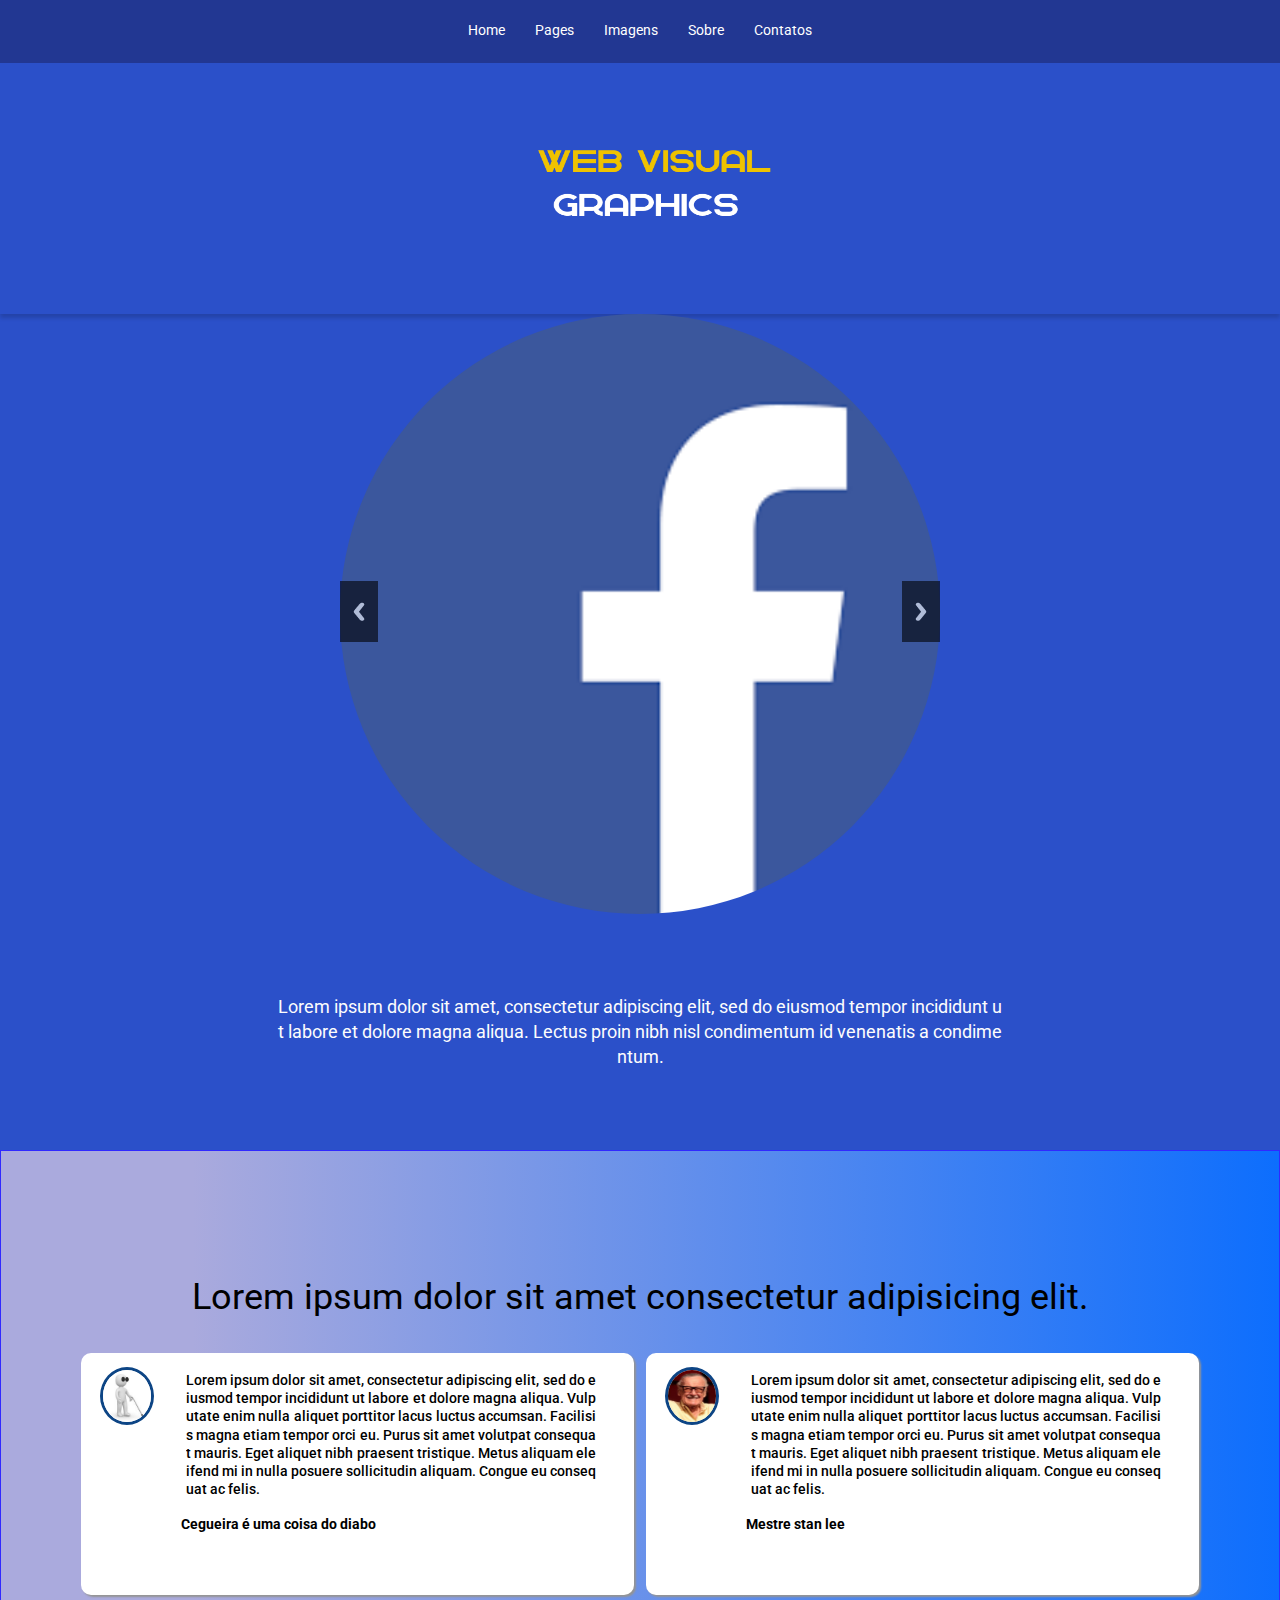
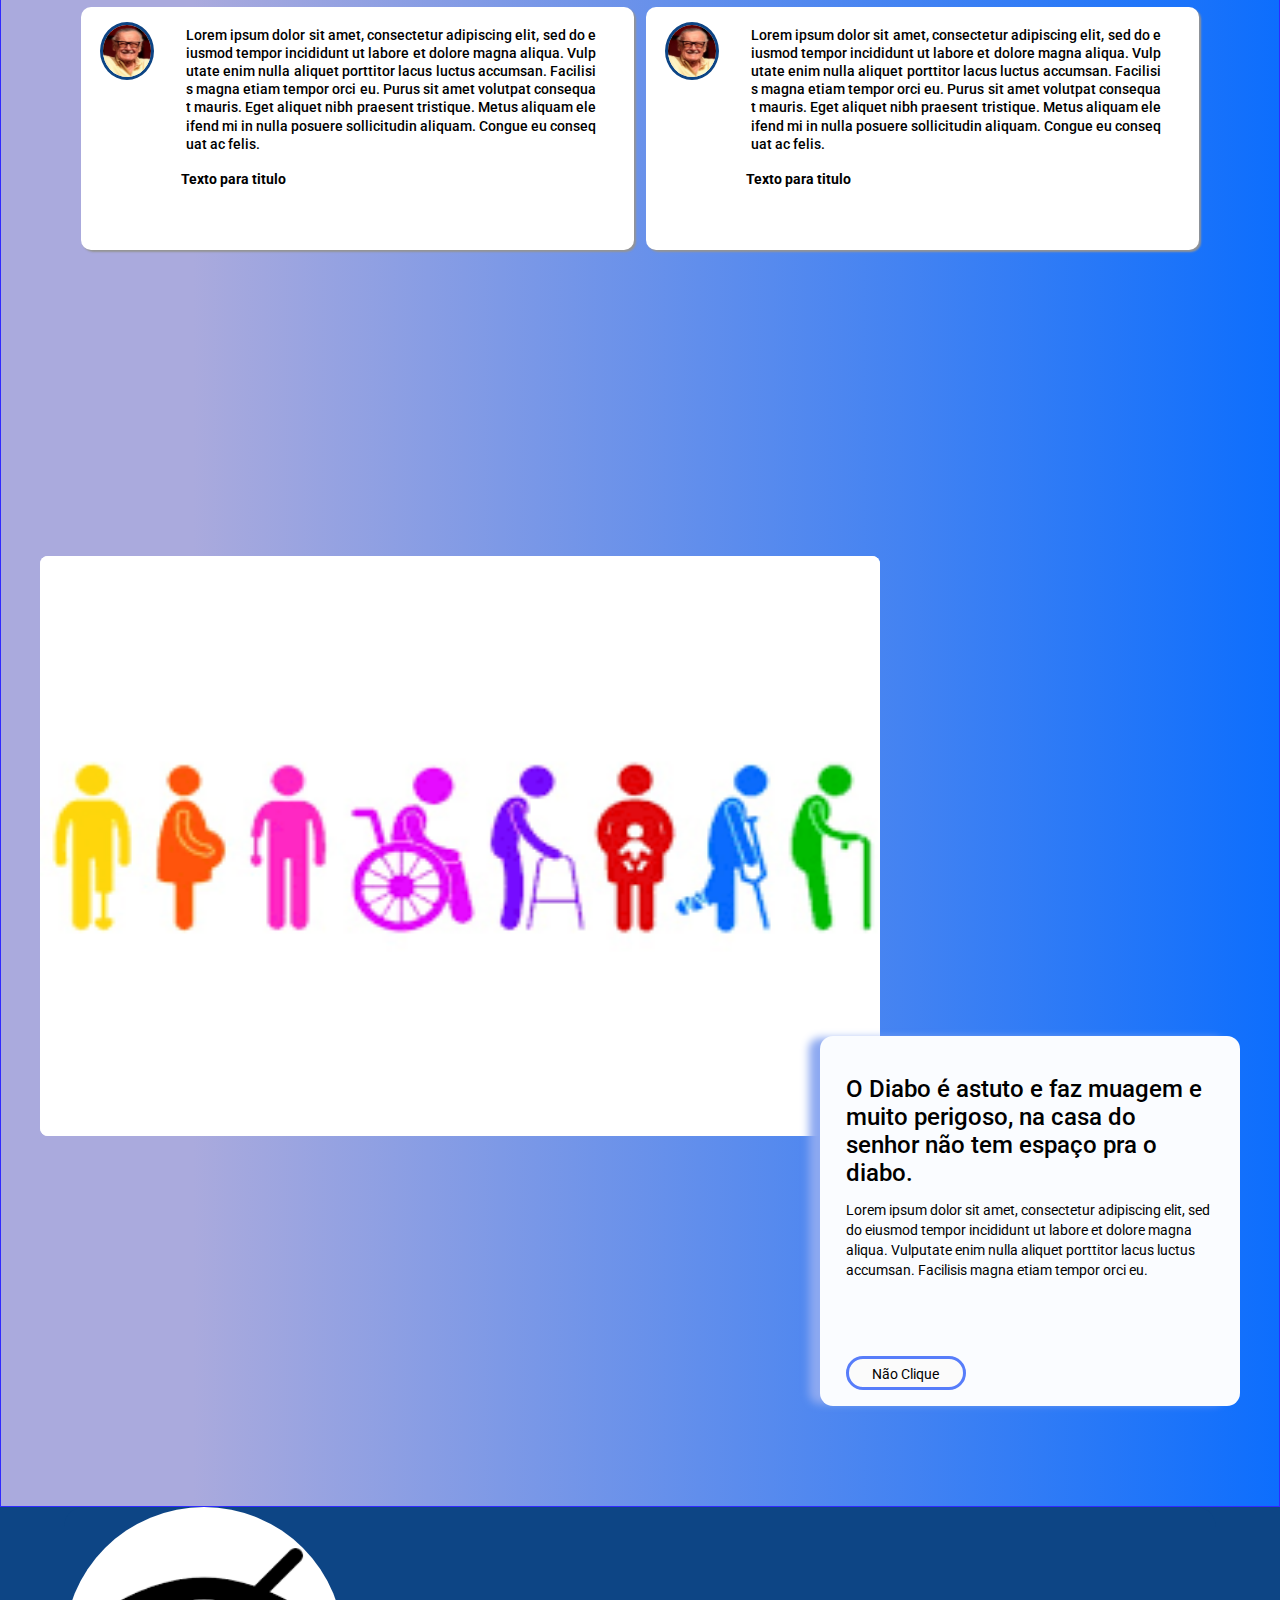
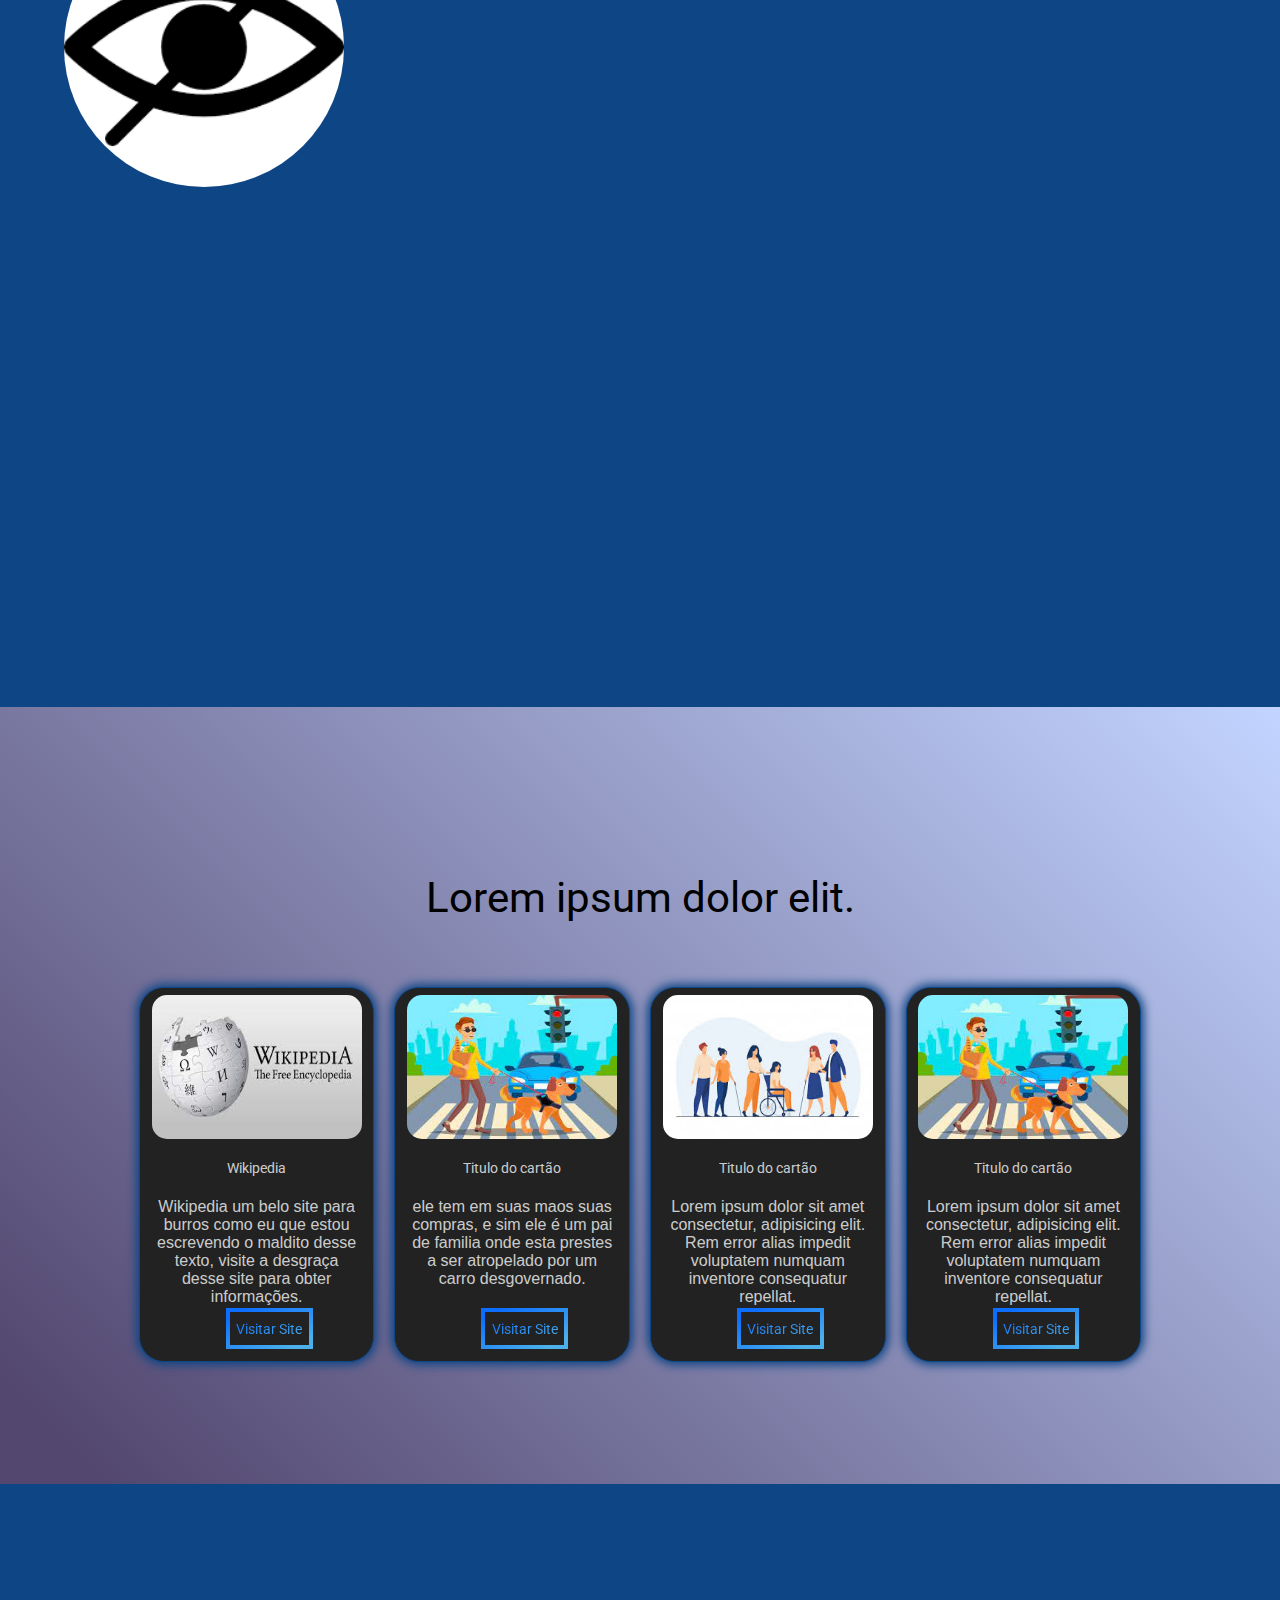
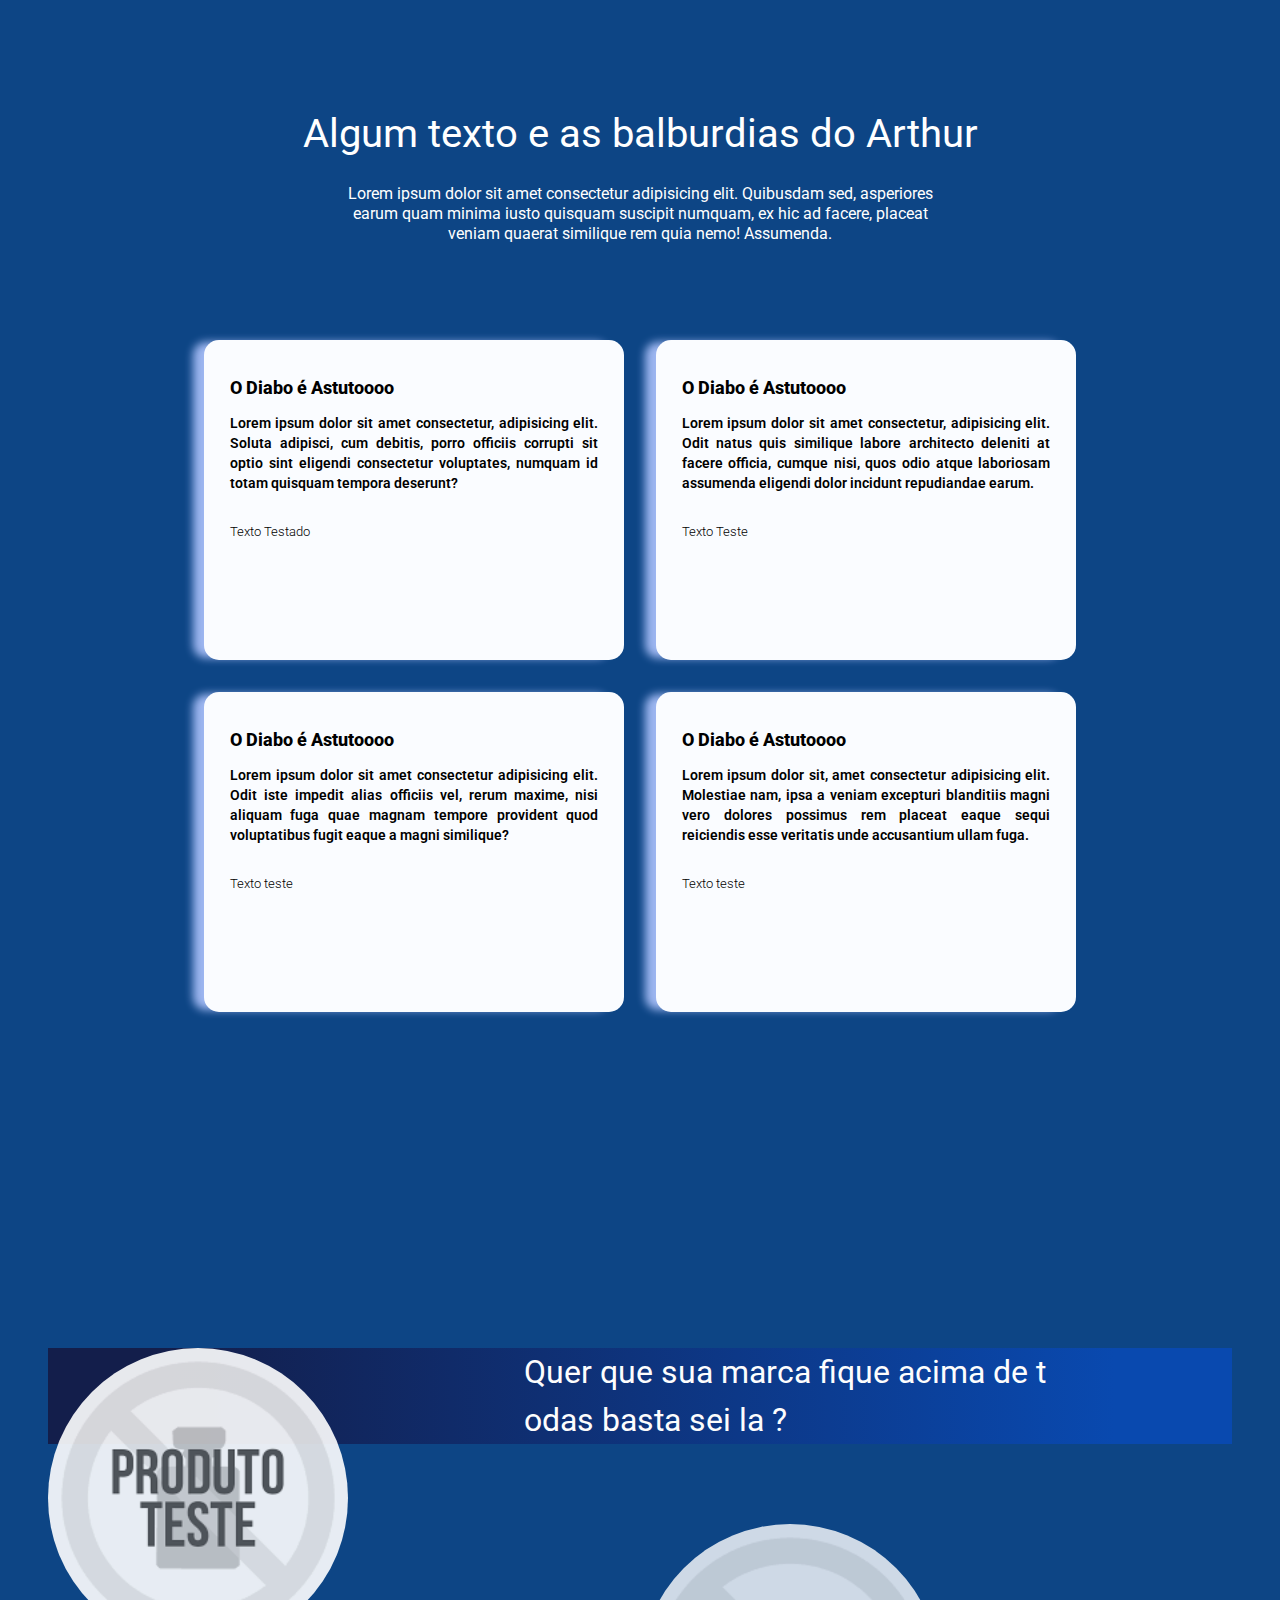
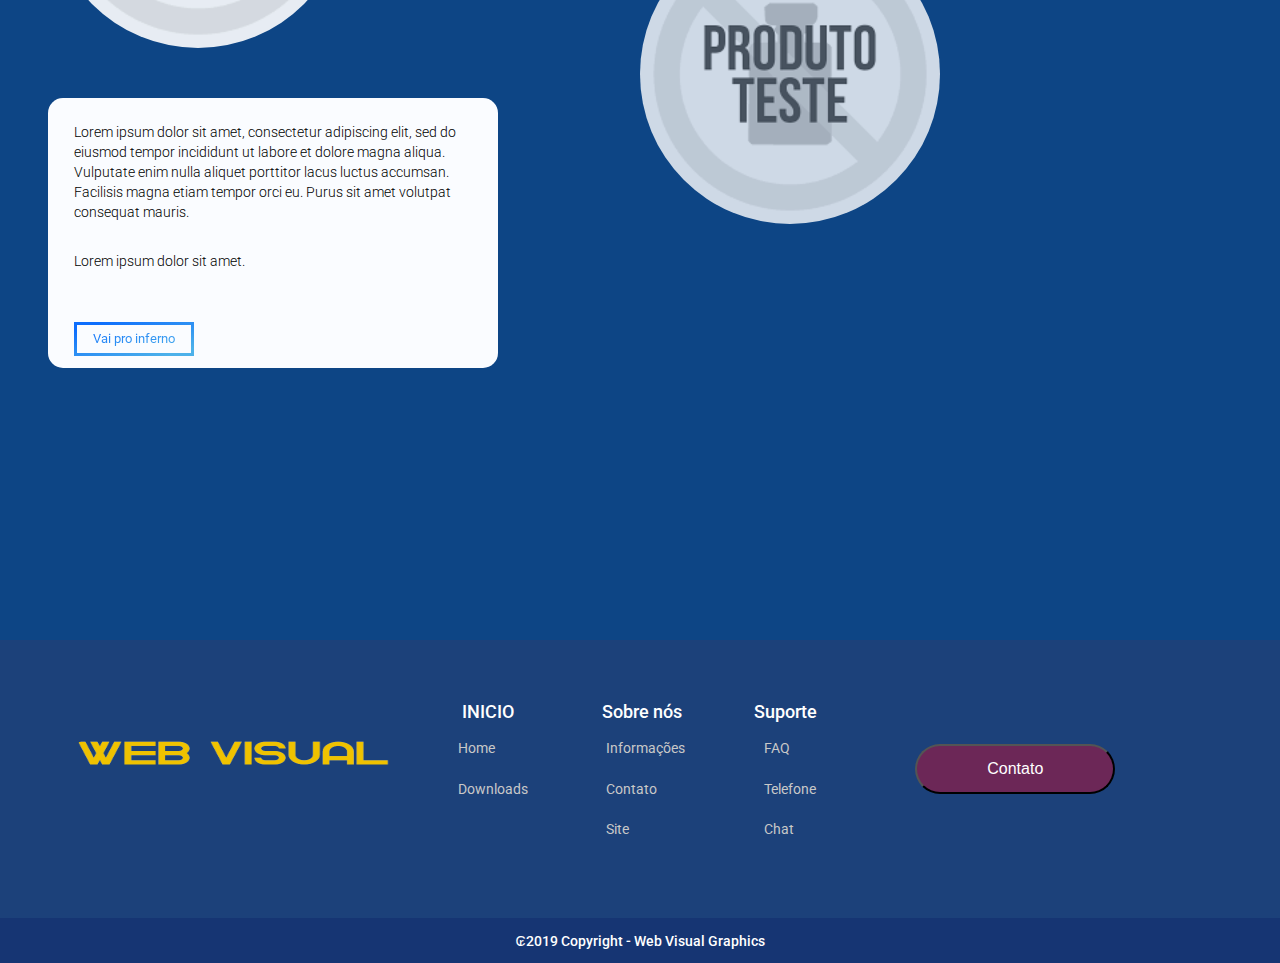
==== commit 96a2800b: "se pa tem um rodape maneiro" ====
--- a/assets/index.html
+++ b/assets/index.html
@@ -21,7 +21,7 @@
 	<script src="http://ajax.googleapis.com/ajax/libs/jquery/3.0.0/jquery.min.js"></script>
 	<script src="./responsive-slide/ResponsiveSlides.js-master/responsiveslides.min.js"></script>
 	<script>
-		// You can also use "$(window).load(function() {"
+		// Você também pode usar "$(window).load(function() {"
 		$(function () {
 			$("#slider4").responsiveSlides({
 				auto: true,
@@ -29,9 +29,7 @@
 				nav: true,
 				speed: 500,
 				namespace: "callbacks",
-
 			});
-
 		});
 	</script>
 </head>
@@ -116,11 +114,11 @@
 		</nav>
 	</header>
 
-	<section class="logotipo">
+	<div class="logotipo">
 		<div class="container">
 			<img src="./img/Logotipo 5.png" class="logotipo__img" alt="logotipo do web visual"></img>
 		</div>
-	</section>
+	</div>
 
 	<div class="testeTestadoBanner">
 		<section class="container">
@@ -128,15 +126,15 @@
 				<div class="banner__principal">
 					<ul class="rslides" id="slider4">
 						<li>
-							<a href="https://pt-br.facebook.com/"><img class="banner__img" src="./img/facebook.png"
+							<a href="https://pt-br.facebook.com/"><img class="banner__img" src="./img/facebook.png "
 									alt="imagem do facebook para banner"></a>
 						</li>
 						<li>
 							<a href="https://www.instagram.com/axthurx/"><img class="banner__img"
-									src="./img/download (1).jpg" alt="imagem do instagram para o banner"></a>
+									src="./img/instagram.jpg" alt="imagem do instagram para o banner"></a>
 						</li>
 						<li>
-							<a><img class="banner__img img-fluid" src="./img/download (2).jpg"
+							<a><img class="banner__img" src="./img/twitter.jpg"
 									alt="imagem do twitter pra o banner "></a>
 						</li>
 					</ul>
@@ -151,7 +149,7 @@
 	</div>
 
 	<main class="caixas">
-		<div class="testandoContainer ">
+		<div class="testandoContainer">
 			<section class="container">
 				<h2 class="caixas__titulos">Lorem ipsum dolor sit amet consectetur adipisicing elit.</h2>
 
@@ -401,6 +399,75 @@
 			</div>
 		</section>
 	</section>
+
+    <footer class="rodapé">
+        <img class="rodapé__titulo rodapé__logo" src="./img/Logotipo 2.png" ></img>
+        <ul class="lista-rodapé">
+            <li class="lista-rodapé__titulo"><b>INICIO</b></li>
+            <li class="lista-rodapé__item">
+                <img src="" alt="">
+                <a href="" class="lista-rodapé__link">Home</a>
+            </li>
+            <li class="lista-rodapé__item">
+                <img src="" alt="">
+                <a href="#" class="lista-rodapé__link">Downloads</a>
+            </li>
+        </ul>
+
+        <ul class="lista-rodapé">
+            <li class="lista-rodapé__titulo">Sobre nós</li>
+            <li class="lista-rodapé__item">
+                <img src="" alt="">
+                <a href="" class="lista-rodapé__link">Informações</a>
+            </li>
+            <li class="lista-rodapé__item">
+                <img src="" alt="">
+                <a href="" class="lista-rodapé__link">Contato</a>
+            </li>
+            <li class="lista-rodapé__item">
+                <img src="" alt="">
+                <a href="" class="lista-rodapé__link">Site</a>
+            </li>
+        </ul>
+
+        <ul class="lista-rodapé">
+            <li class="lista-rodapé__titulo">Suporte</li>
+            <li class="lista-rodapé__item">
+                <img src="" alt="">
+                <a href="" class="lista-rodapé__link">FAQ</a>
+            </li>
+            <li class="lista-rodapé__item">
+                <img src="" alt="">
+                <a href="" class="lista-rodapé__link">Telefone</a>
+            </li>
+            <li class="lista-rodapé__item">
+                <img src="" alt="">
+                <a href="" class="lista-rodapé__link">Chat</a>
+            </li>
+        </ul>
+
+		<div class="contato">
+			<ul class="lista-rodapé-icons">
+				<li class="lista-rodapé__i">
+					<i class="lista-icons fi fi-brands-instagram"></i>
+				</li>
+				<li class="lista-rodapé__i">
+					<i class="lista-icons fi fi-brands-facebook"></i>
+				</li>
+				<li class="lista-rodapé__i">
+					<i class="lista-icons fi fi-brands-facebook"></i>
+				</li>
+			</ul>
+			<button class="lista-rodapé__btn">Contato</button>
+		</div>
+
+
+    </footer>
+	<div class="copyrigth">
+		<div class="container">
+			<h5 class="copyrigth__titulo" >₢2019 Copyright - Web Visual Graphics</h5>
+		</div>
+	</div>
 	<script src="js/main.js"></script>
 </body>
 
--- a/assets/css/style.css
+++ b/assets/css/style.css
@@ -1,6 +1,8 @@
 	@import url('../responsive-slide/ResponsiveSlides.js-master/demo/demo.css');
 	@import url('https://cdn-uicons.flaticon.com/uicons-regular-rounded/css/uicons-regular-rounded.css');
 	@import url('https://cdn-uicons.flaticon.com/uicons-regular-straight/css/uicons-regular-straight.css');
+	@import url('https://cdn-uicons.flaticon.com/uicons-solid-rounded/css/uicons-solid-rounded.css');
+	@import url('https://cdn-uicons.flaticon.com/uicons-brands/css/uicons-brands.css');
 
 	:root {
 		--effect: hover 1s linear infinite;
@@ -55,7 +57,7 @@
 	}
 
 	.nav {
-		background: #114394;
+		background: #2d3198ac;
 		font-size: 0;
 		position: relative;
 	}
@@ -129,6 +131,19 @@
 		width: 60px;
 		height: 40px;
 		margin-top: 5px;
+	}
+
+	.menu-devs {
+		display: flex;
+	}
+
+	.menu-p {
+		display: inline;
+		margin-left: .5rem;
+	}
+
+	.menu-i {
+		float: left;
 	}
 
 	.callbacks_nav {
@@ -457,7 +472,7 @@
 		color: rgba(250, 250, 250, 0.8);
 		margin-bottom: 2rem;
 		margin: 10px;
-		width: 14.9rem;
+		width: 13.8rem;
 		padding: .4rem;
 	}
 
@@ -500,10 +515,11 @@
 		border-image-source: var(--gradiente) !important;
 		text-decoration: none;
 		padding: 0.4rem;
-		top: 3rem;
-		position: relative;
+		position: absolute;
 		box-sizing: border-box;
 		transition: all .25s ease;
+		top: 20rem;
+		right: 3.8rem;
 	}
 
 	.card__btn:hover,
@@ -607,6 +623,10 @@
 		vertical-align: top;
 		display: inline-block;
 		color: #fdfdfd;
+	}
+
+	.final__dupla {
+		background: linear-gradient(90deg, #131e4b 10%, #0949af 90%);
 	}
 
 	.final__outram {
@@ -641,7 +661,6 @@
 			transform: rotate(-5deg);
 		}
 	}
-
 
 	.final__caixa {
 		background-color: #fafcff;
@@ -898,6 +917,91 @@
 		opacity: 0.6;
 	}
 
+	.rodapé {
+		background-color: rgb(36 63 117 / 66%);
+		padding: 1em;
+	}
+
+	.rodapé__logo {
+		width: 400px;
+		height: 250px;
+	}
+
+	.rodapé {
+		display: flex;
+	}
+
+	.lista-rodapé {
+		display: flex;
+		flex-direction: column;
+		margin: 3rem 0;
+	}
+
+	.lista-rodapé__item {
+		display: flex;
+		align-items: center;
+		margin: 1rem 2.2rem .3rem 2.2rem;
+	}
+
+	.lista-rodapé__link {
+		color: #c8c8c8;
+		text-decoration: none;
+		margin-left: 0.6em;
+	}
+
+	.lista-rodapé__titulo {
+		font-size: 18px;
+		color: #fff;
+		font-weight: 500;
+	}
+
+	.rodapé__titulo {
+		font-size: 24px;
+	}
+
+	.lista-rodapé-icons {
+		display: flex;
+		margin: 3rem 0 1rem 3rem;
+		justify-content: center;
+	}
+
+	.lista-rodapé__btn {
+		background-color: rgba(187 14 51 / 50%);
+		color: #fff;
+		width: 200px;
+		height: 50px;
+		border-radius: 30px;
+		font-size: 1rem;
+		margin: 0 0 0 4rem;
+	}
+
+	.lista-rodapé-i {
+		display: flex;
+		flex-direction: row;
+	}
+
+	.contato {
+		display: flex;
+		flex-direction: column;
+	}
+
+	.lista-icons {
+		font-size: 2rem;
+		margin: 0 .5rem;
+		color: #fff;
+	}
+
+	.copyrigth {
+		background-color: rgb(22 53 115);
+	}
+
+	.copyrigth__titulo {
+		text-align: center;
+		padding: .8rem;
+		font-weight: 500;
+		color: #fff;
+	}
+
 	/* Telas pequenas e laptops */
 	@media screen and (max-width: 1024px) {
 		.caixas__titulos {
@@ -933,8 +1037,15 @@
 		.final__conteudo-subtexto {
 			margin: .7rem 0 .7rem 0;
 		}
-	}
-
+
+		.lista-rodapé-icons {
+			margin: 3rem 0 1rem 0;
+		}
+
+		.lista-rodapé__btn {
+			margin: 0 0 0 0;
+		}
+	}
 
 	@media screen and (max-width: 950px) {
 		.principal__primeiro {
@@ -974,6 +1085,14 @@
 			width: 250px;
 			height: 250px;
 			right: 0;
+		}
+
+		.rodapé {
+			justify-content: center;
+		}
+
+		.lista-rodapé {
+			display: none;
 		}
 	}
 
@@ -1111,6 +1230,10 @@
 
 		.grupo__titulo {
 			font-size: 2rem
+		}
+
+		.lista-rodapé {
+			display: none;
 		}
 	}
 
@@ -1271,7 +1394,6 @@
 		-webkit-text-stroke: 2px rgb(241, 255, 253);
 	}
 
-
 	.p:nth-child(1) {
 		animation: var(--effect);
 	}
@@ -1290,40 +1412,40 @@
 	}
 
 	.p:nth-child(5) {
-		animation: var(--effect) 0.5s;
+		animation: var(--effect) 0.675s;
 		margin-left: 1rem;
 	}
 
 	.p:nth-child(6) {
-		animation: var(--effect) 0.675s;
+		animation: var(--effect) 0.75s;
 	}
 
 	.p:nth-child(7) {
-		animation: var(--effect) 0.75s;
+		animation: var(--effect) 0.875s;
 	}
 
 	.p:nth-child(8) {
-		animation: var(--effect) 0.875s;
+		animation: var(--effect) 1s;
 	}
 
 	.p:nth-child(9) {
-		animation: var(--effect) 1s;
+		animation: var(--effect) 1.125s;
 	}
 
 	.p:nth-child(10) {
-		animation: var(--effect) 1.125s;
+		animation: var(--effect) 1.25s;
 	}
 
 	.p:nth-child(11) {
-		animation: var(--effect) 1.25s;
+		animation: var(--effect) 1.375s;
 	}
 
 	.p:nth-child(12) {
-		animation: var(--effect) 1.375s;
+		animation: var(--effect) 1.5s;
 	}
 
 	.p:nth-child(13) {
-		animation: var(--effect) 1.5s;
+		animation: var(--effect) 1.625s;
 	}
 
 	@keyframes hover {
@@ -1339,6 +1461,7 @@
 			-webkit-text-stroke: 3px #ffffff;
 			filter: drop-shadow(0 0 1px rgb(255, 255, 255)) drop-shadow(0 0 1px rgb(255, 255, 255)) drop-shadow(0 0 3px rgb(255, 255, 255)) drop-shadow(0 0 5px rgb(254, 254, 255)) hue-rotate(10turn);
 		}
+
 		50% {
 			transform: scale(0.5);
 			color: #121212;
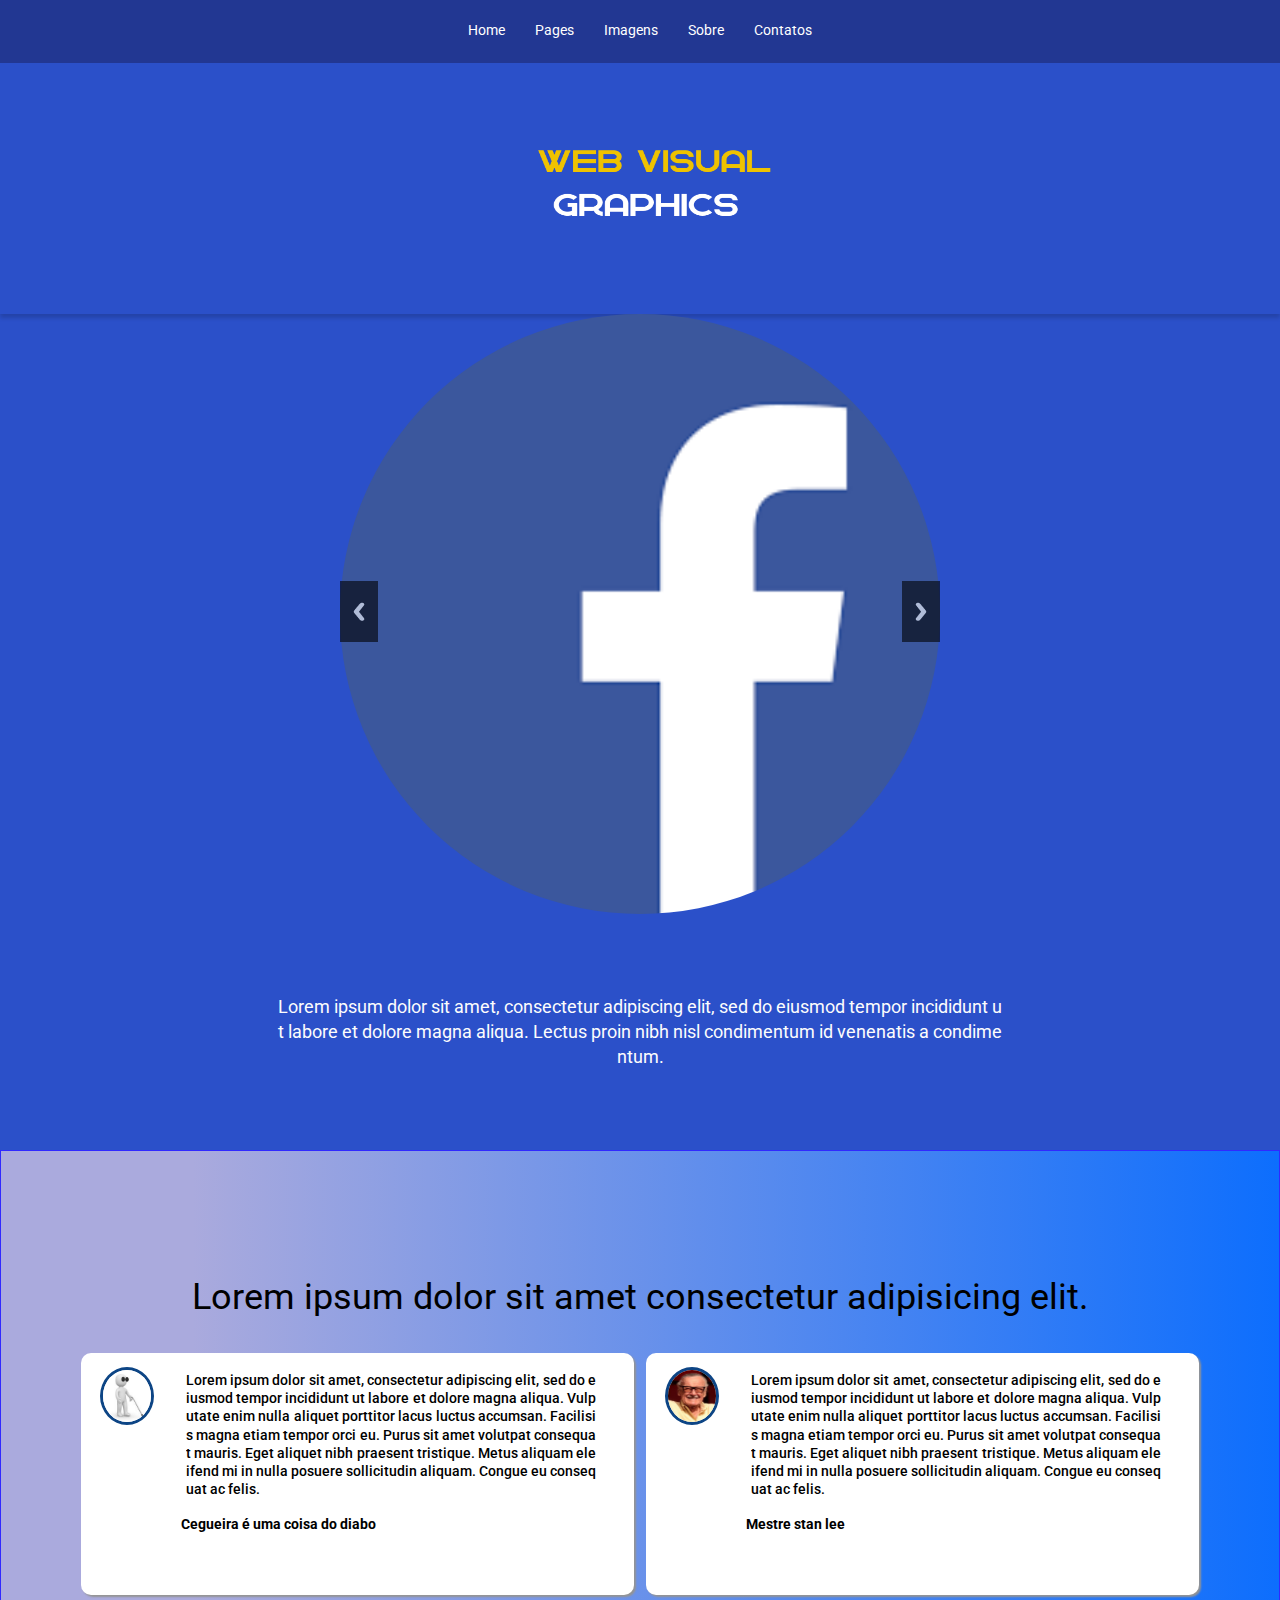
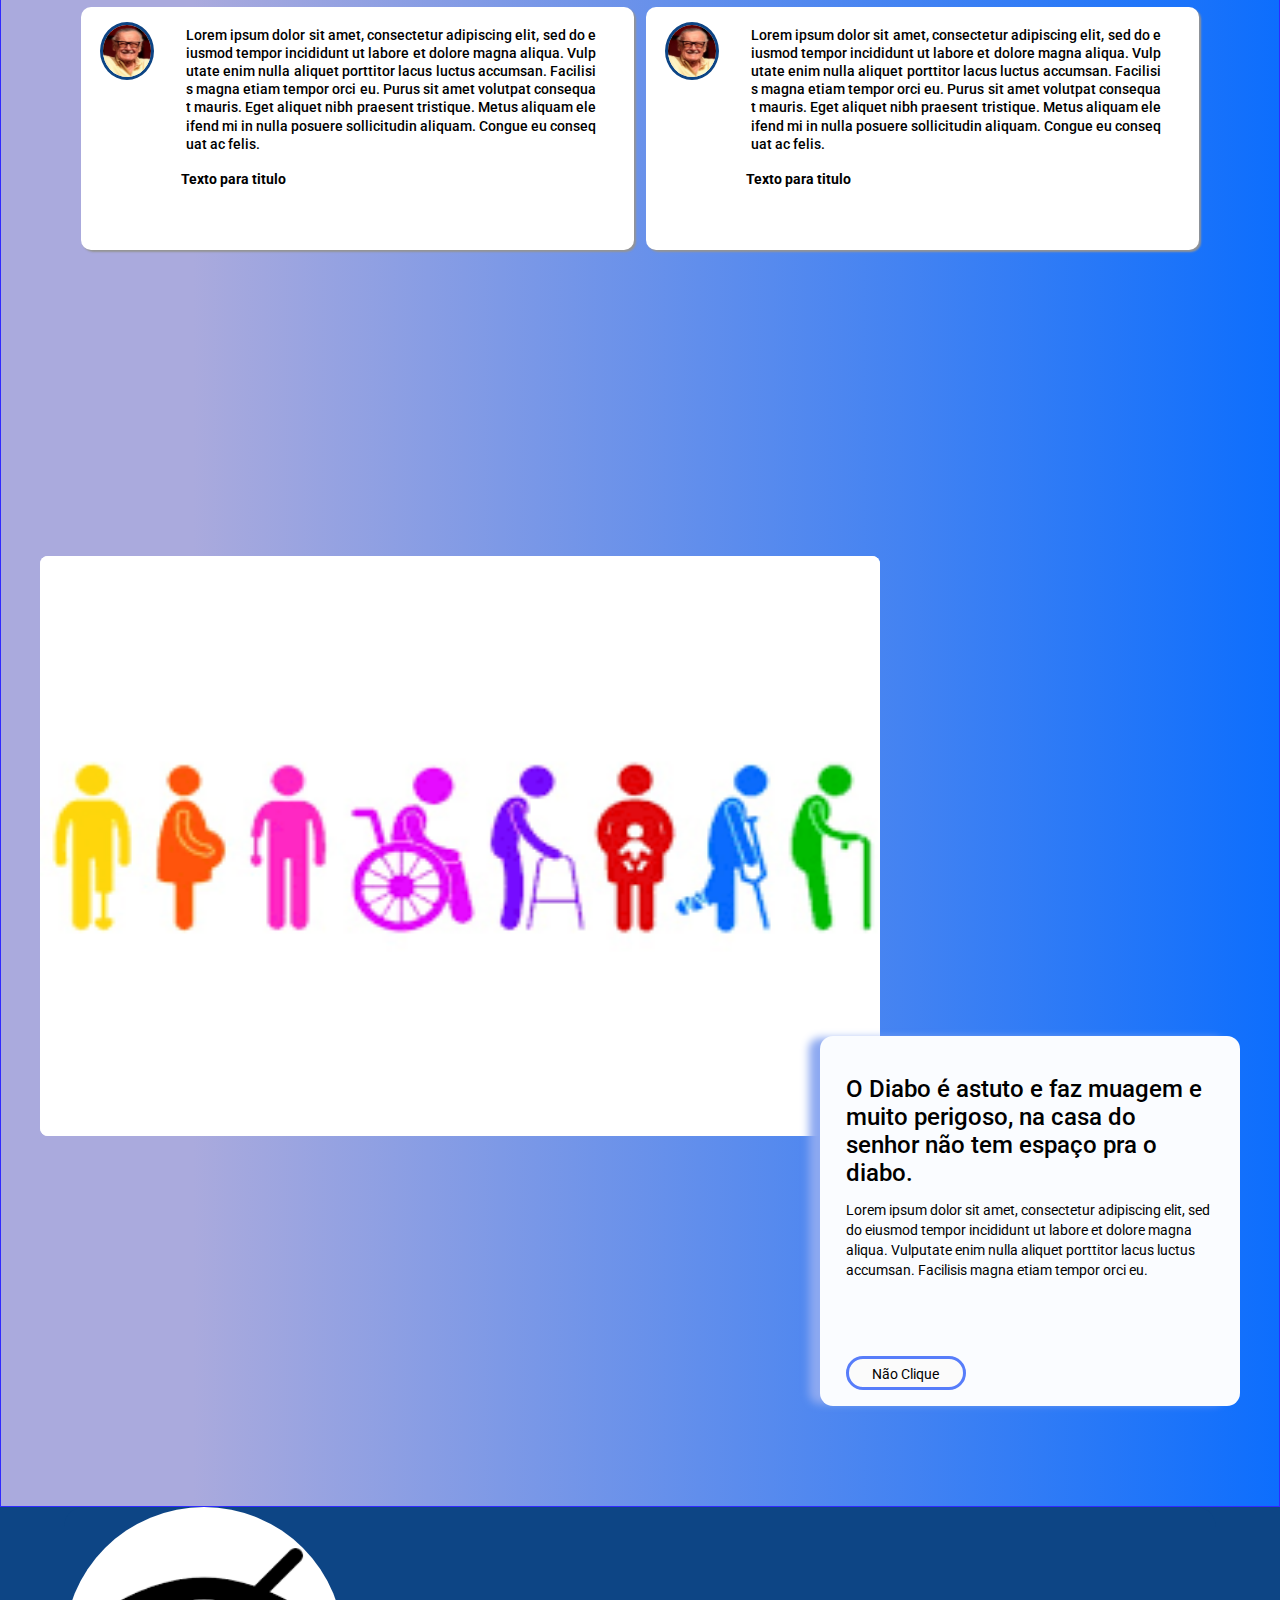
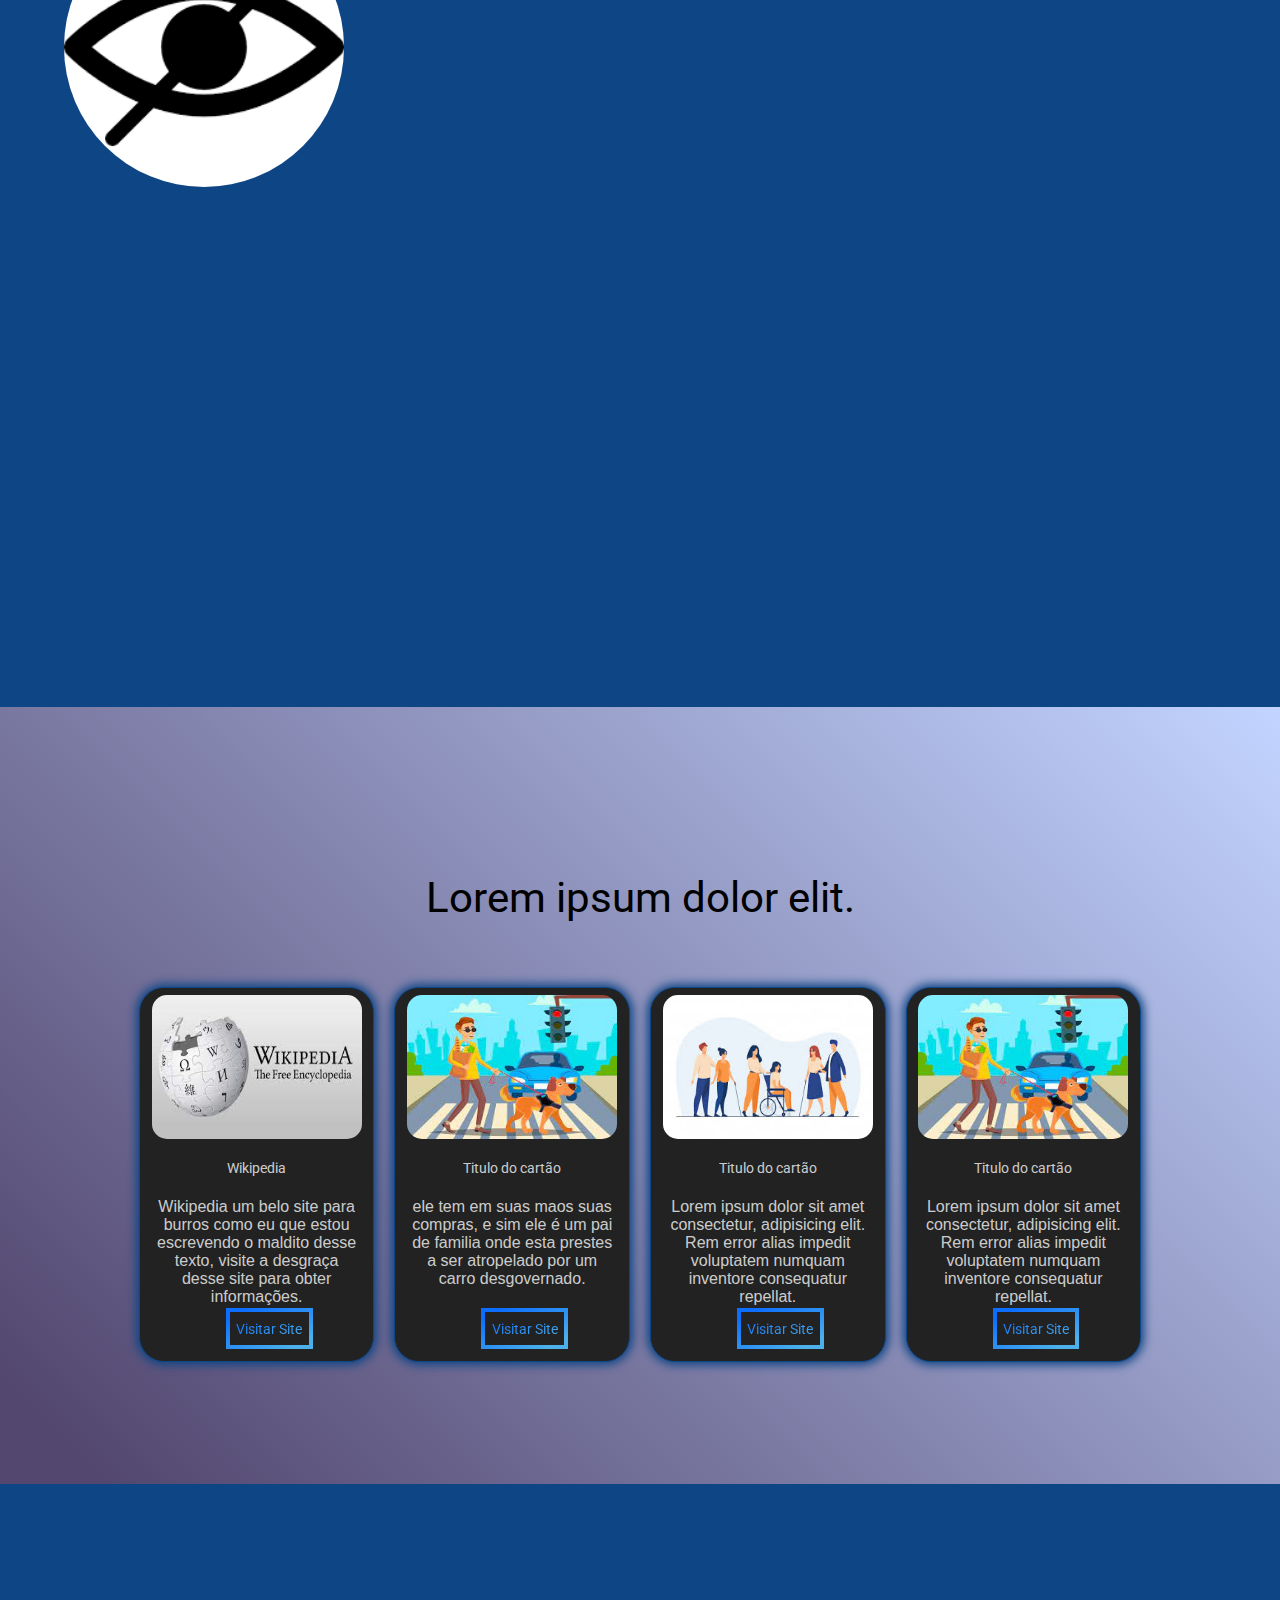
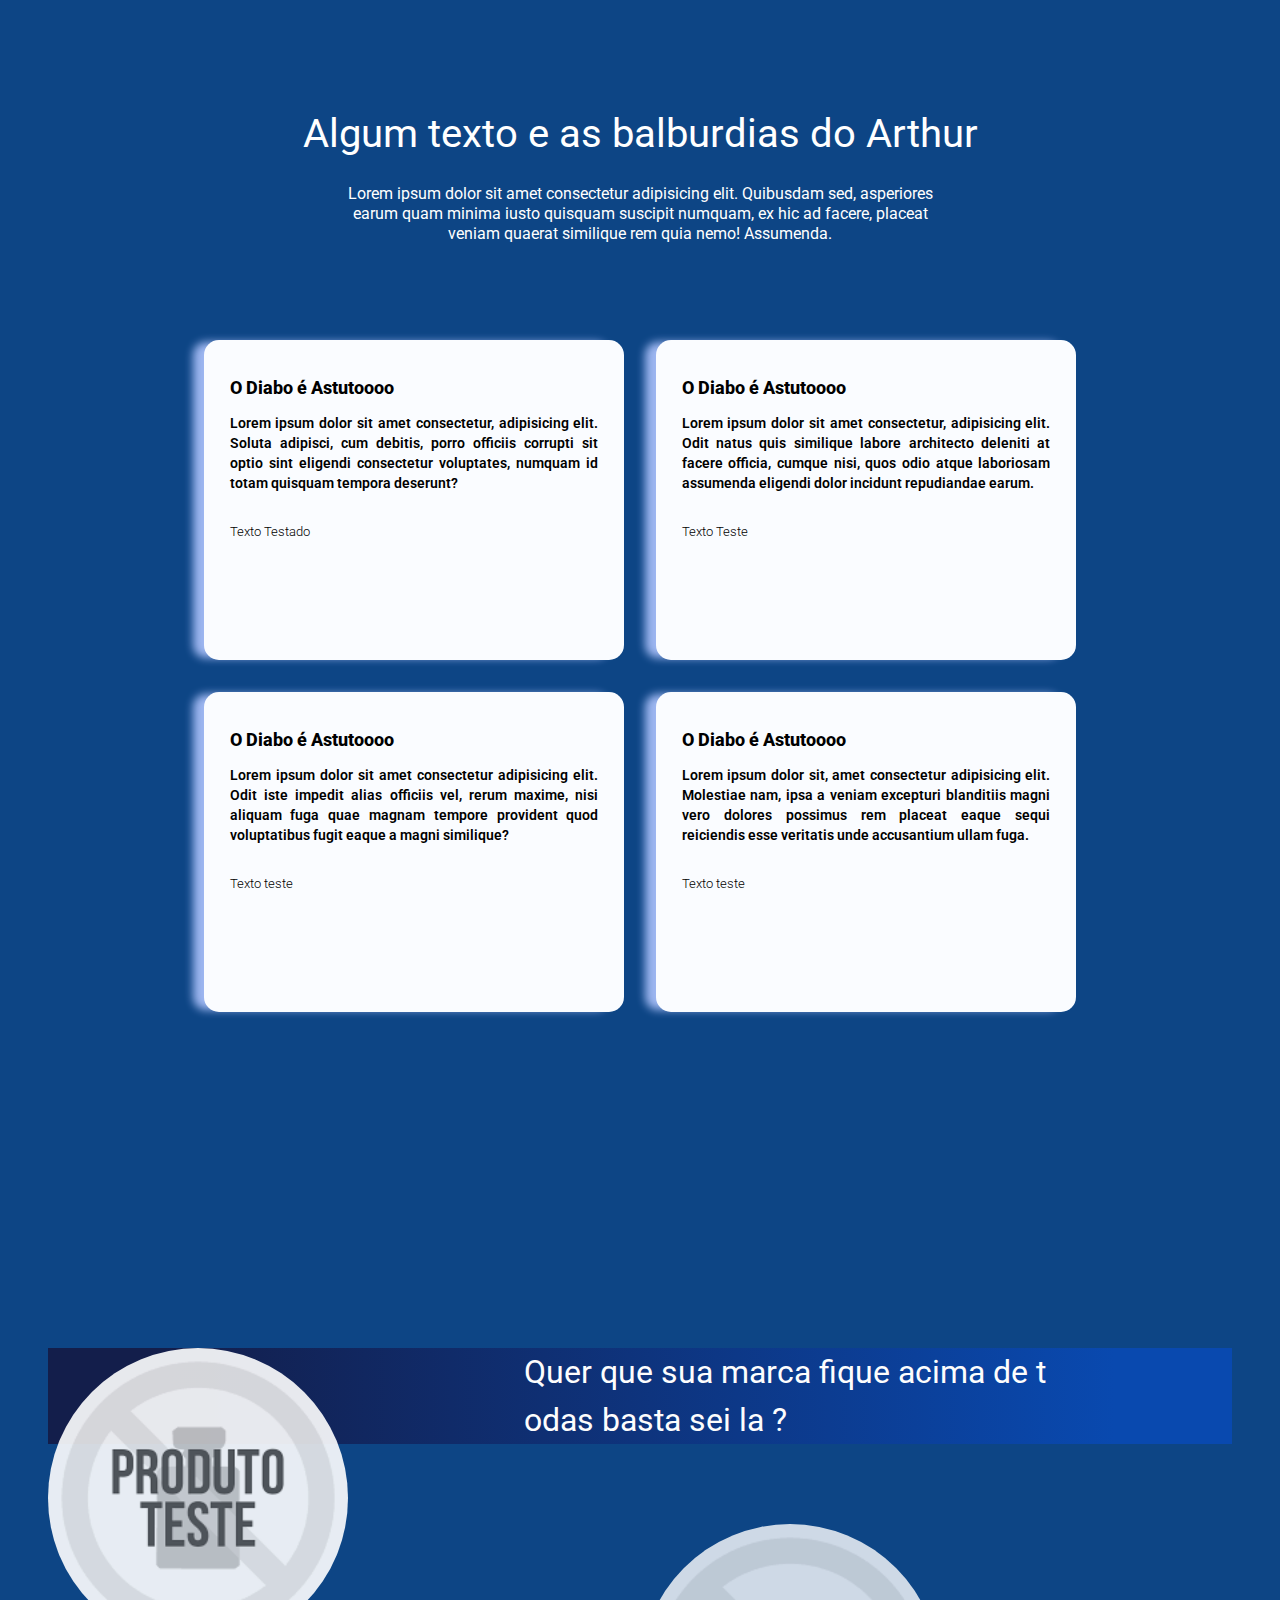
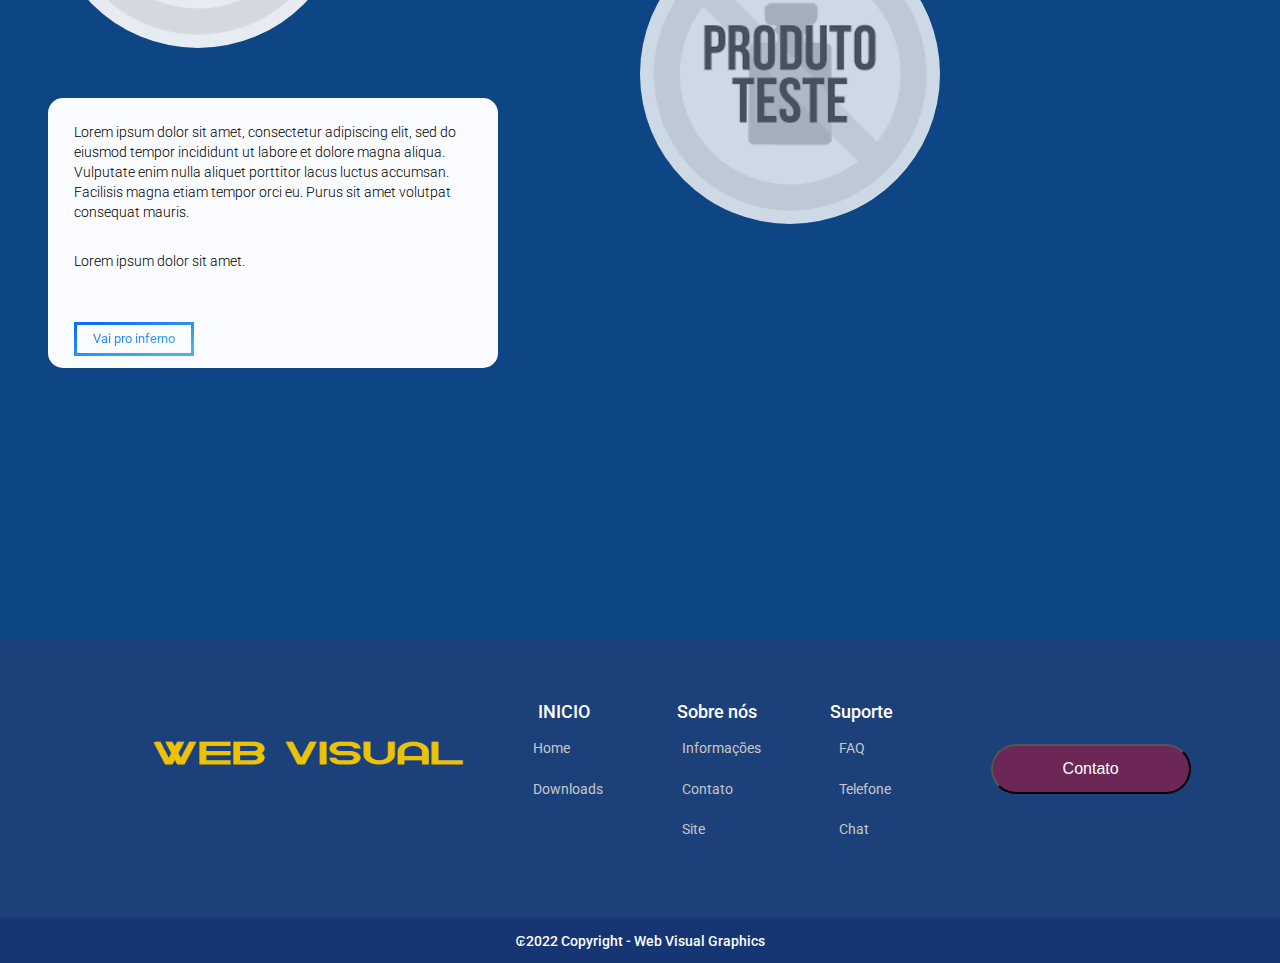
==== commit de509897: "sla" ====
--- a/assets/index.html
+++ b/assets/index.html
@@ -449,23 +449,23 @@
 		<div class="contato">
 			<ul class="lista-rodapé-icons">
 				<li class="lista-rodapé__i">
-					<i class="lista-icons fi fi-brands-instagram"></i>
+					<a href=""><i class="lista-icons fi fi-brands-instagram"></i></a>
 				</li>
 				<li class="lista-rodapé__i">
-					<i class="lista-icons fi fi-brands-facebook"></i>
+					<a href=""><i class="lista-icons fi fi-brands-facebook"></i></a>
 				</li>
 				<li class="lista-rodapé__i">
-					<i class="lista-icons fi fi-brands-facebook"></i>
+					<a href=""><i class="lista-icons fi fi-brands-twitter"></i></a>
 				</li>
 			</ul>
-			<button class="lista-rodapé__btn">Contato</button>
+			<button type="button" class="lista-rodapé__btn">Contato</button>
 		</div>
 
 
     </footer>
 	<div class="copyrigth">
 		<div class="container">
-			<h5 class="copyrigth__titulo" >₢2019 Copyright - Web Visual Graphics</h5>
+			<h5 class="copyrigth__titulo" >₢2022 Copyright - Web Visual Graphics</h5>
 		</div>
 	</div>
 	<script src="js/main.js"></script>
--- a/assets/css/style.css
+++ b/assets/css/style.css
@@ -929,6 +929,7 @@
 
 	.rodapé {
 		display: flex;
+		justify-content: center;
 	}
 
 	.lista-rodapé {
@@ -1065,7 +1066,7 @@
 		}
 
 		.final__conteudo-subtexto {
-			margin: 1.4rem 0 0 0;
+			margin: 1rem 0 0 0;
 		}
 
 		.final__imagem {
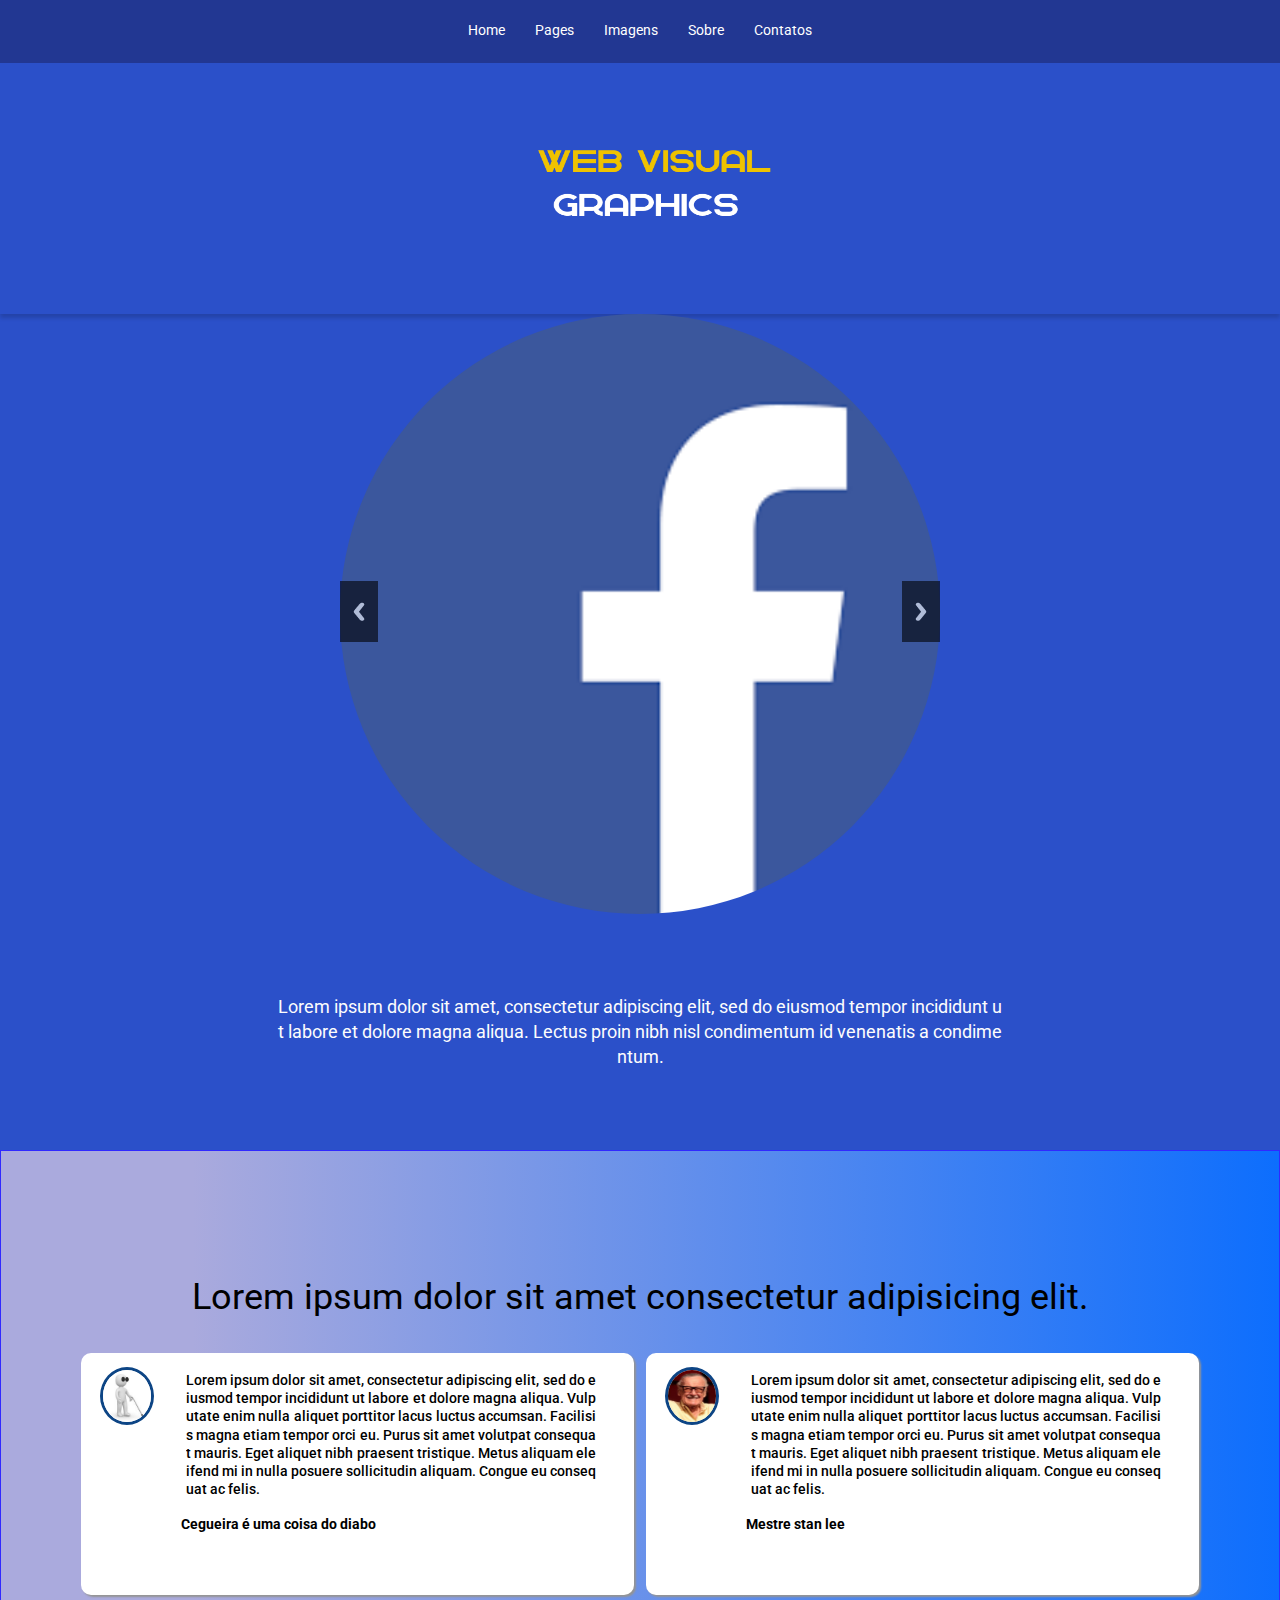
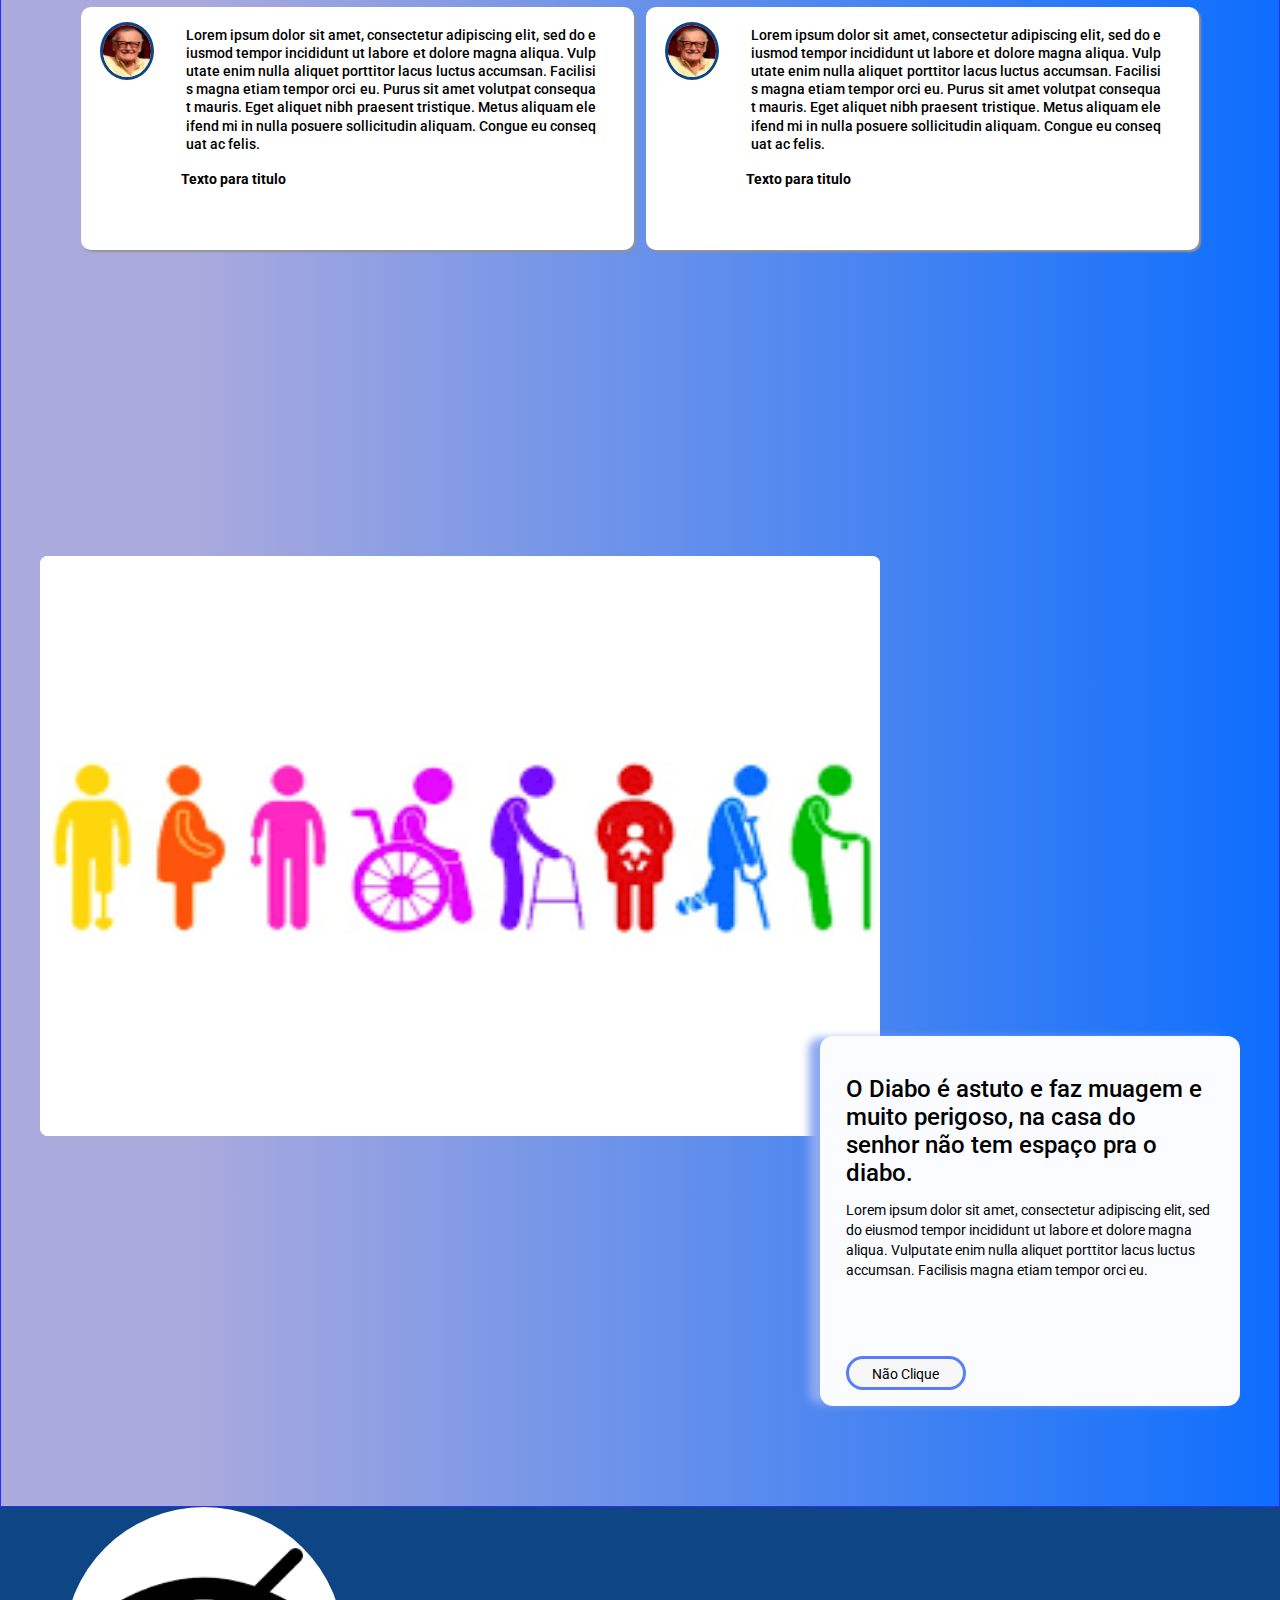
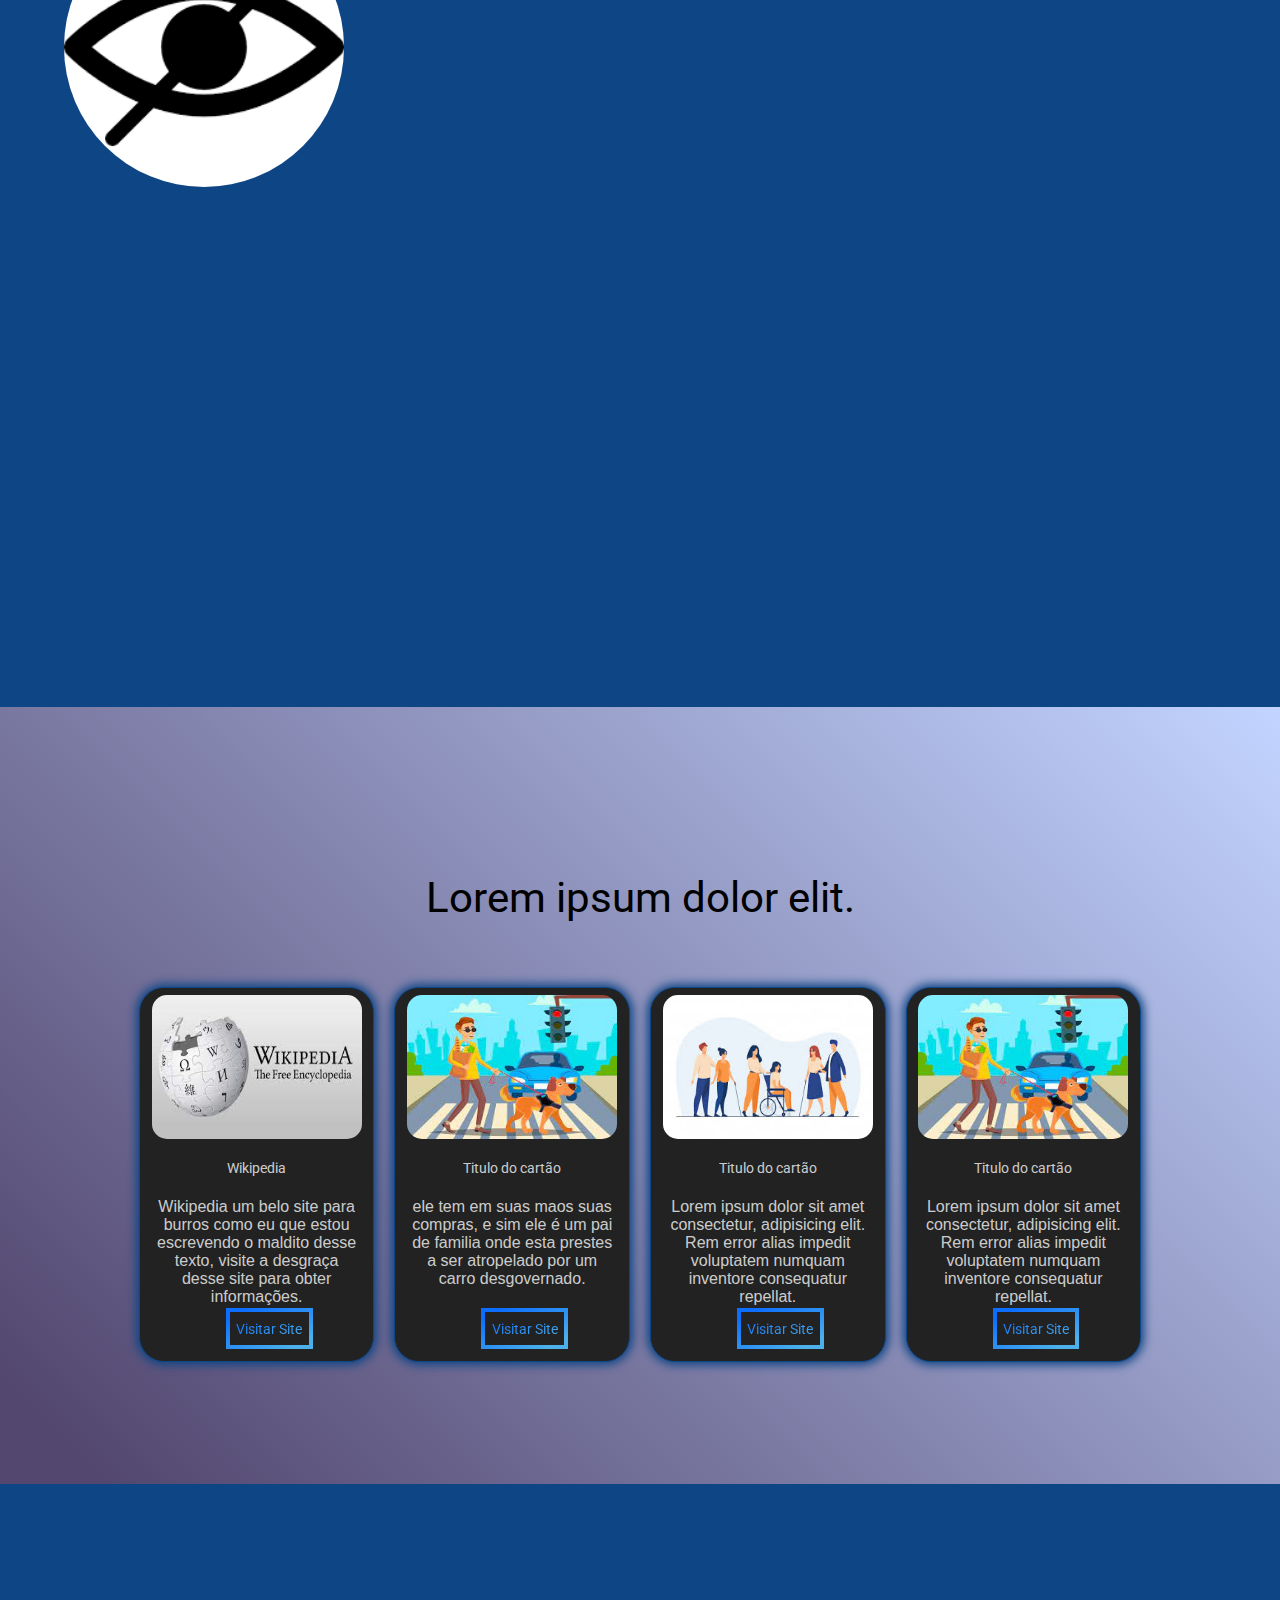
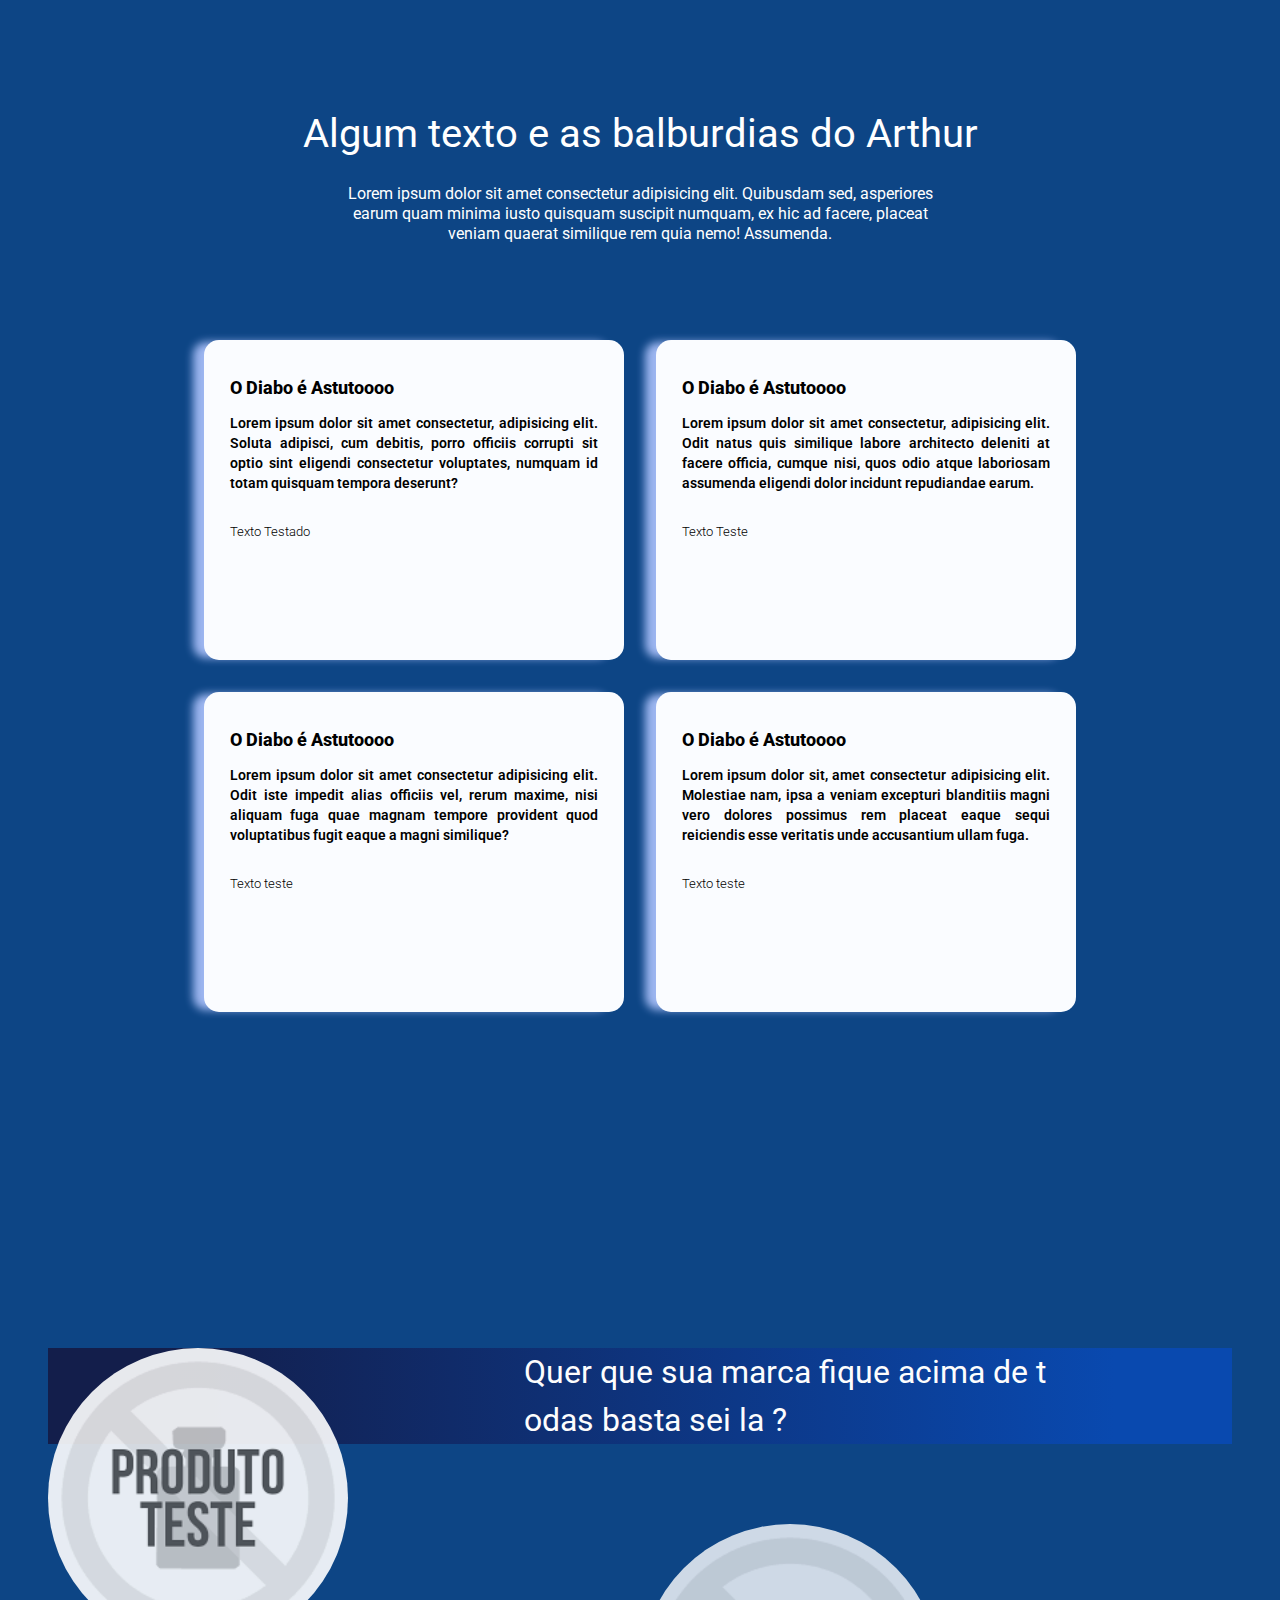
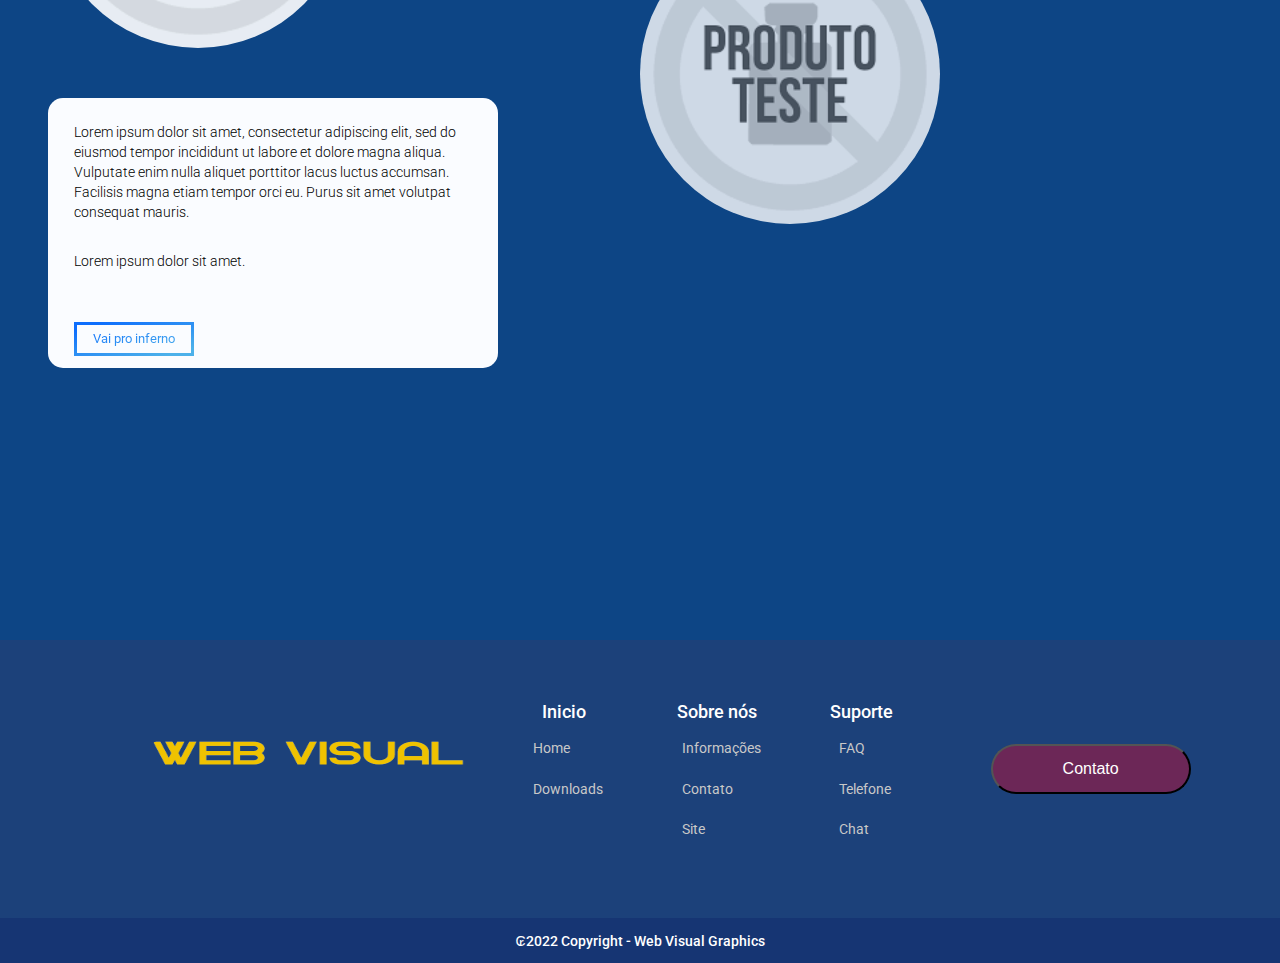
==== commit fe5991e3: "nem sei oq eu fiz fds" ====
--- a/assets/index.html
+++ b/assets/index.html
@@ -403,13 +403,11 @@
     <footer class="rodapé">
         <img class="rodapé__titulo rodapé__logo" src="./img/Logotipo 2.png" ></img>
         <ul class="lista-rodapé">
-            <li class="lista-rodapé__titulo"><b>INICIO</b></li>
-            <li class="lista-rodapé__item">
-                <img src="" alt="">
-                <a href="" class="lista-rodapé__link">Home</a>
-            </li>
-            <li class="lista-rodapé__item">
-                <img src="" alt="">
+            <li class="lista-rodapé__titulo"><b>Inicio</b></li>
+            <li class="lista-rodapé__item">
+                <a href="#" class="lista-rodapé__link">Home</a>
+            </li>
+            <li class="lista-rodapé__item">
                 <a href="#" class="lista-rodapé__link">Downloads</a>
             </li>
         </ul>
@@ -417,31 +415,25 @@
         <ul class="lista-rodapé">
             <li class="lista-rodapé__titulo">Sobre nós</li>
             <li class="lista-rodapé__item">
-                <img src="" alt="">
-                <a href="" class="lista-rodapé__link">Informações</a>
-            </li>
-            <li class="lista-rodapé__item">
-                <img src="" alt="">
-                <a href="" class="lista-rodapé__link">Contato</a>
-            </li>
-            <li class="lista-rodapé__item">
-                <img src="" alt="">
-                <a href="" class="lista-rodapé__link">Site</a>
+                <a href="#" class="lista-rodapé__link">Informações</a>
+            </li>
+            <li class="lista-rodapé__item">
+                <a href="#" class="lista-rodapé__link">Contato</a>
+            </li>
+            <li class="lista-rodapé__item">
+                <a href="./index.html" class="lista-rodapé__link">Site</a>
             </li>
         </ul>
 
         <ul class="lista-rodapé">
             <li class="lista-rodapé__titulo">Suporte</li>
             <li class="lista-rodapé__item">
-                <img src="" alt="">
-                <a href="" class="lista-rodapé__link">FAQ</a>
-            </li>
-            <li class="lista-rodapé__item">
-                <img src="" alt="">
-                <a href="" class="lista-rodapé__link">Telefone</a>
-            </li>
-            <li class="lista-rodapé__item">
-                <img src="" alt="">
+                <a href="https://wa.me/5569992633635" class="lista-rodapé__link">FAQ</a>
+            </li>
+            <li class="lista-rodapé__item">
+                <a href="tel:+5569992633635" class="lista-rodapé__link">Telefone</a>
+            </li>
+            <li class="lista-rodapé__item">
                 <a href="" class="lista-rodapé__link">Chat</a>
             </li>
         </ul>
--- a/assets/css/style.css
+++ b/assets/css/style.css
@@ -316,7 +316,7 @@
 	}
 
 	.principal__conteudo-btn {
-		background: #fbfbfb;
+		background: #f5f5f5d6;
 		border: 3px solid rgb(87, 125, 250);
 		border-radius: 17px;
 		color: #000;
@@ -332,7 +332,7 @@
 
 	.principal__conteudo-btn:hover,
 	.principal__conteudo-btn:focus {
-		transform: scale(1.2);
+		transform: rotateX(360deg);
 	}
 
 	.bola {
@@ -1260,6 +1260,10 @@
 			height: 290px;
 		}
 
+		.principal__conteudo-btn {
+			top: 15rem;
+		}
+
 		.bola b {
 			width: 220px;
 			height: 220px;
